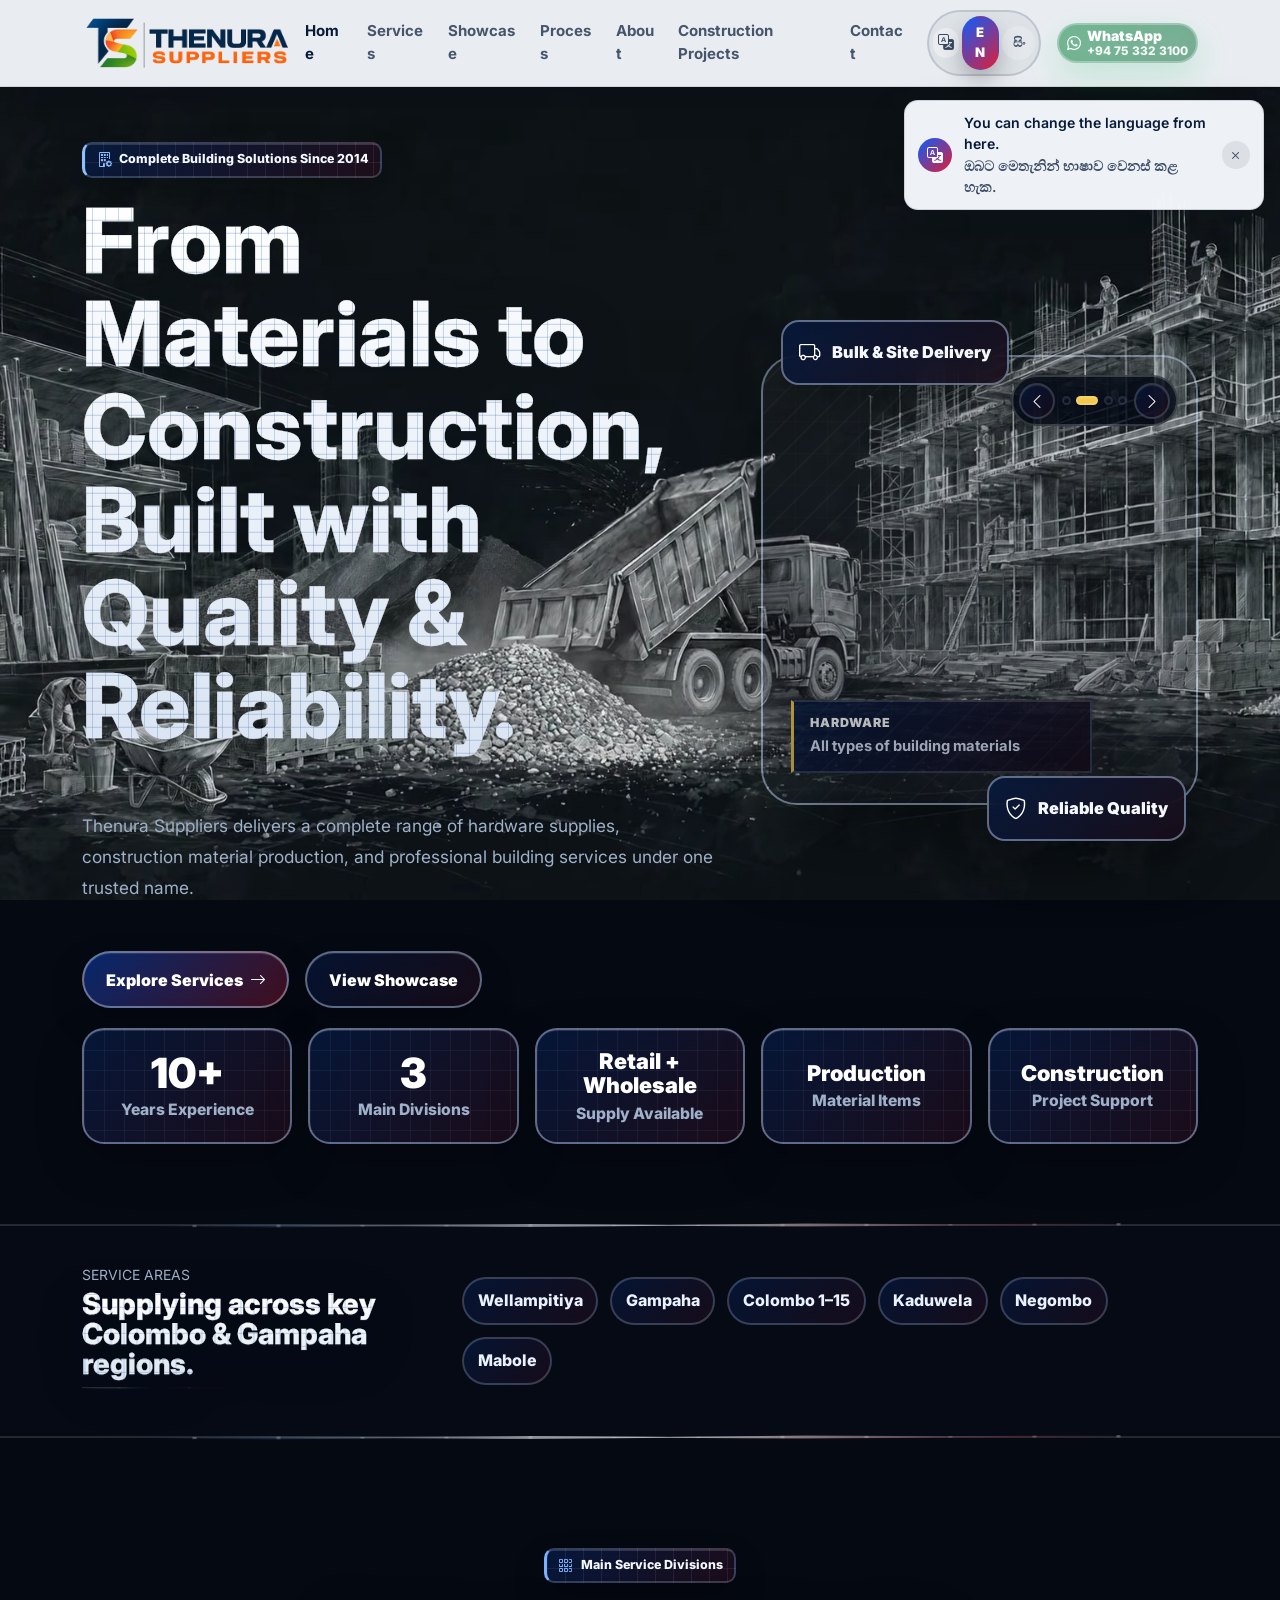
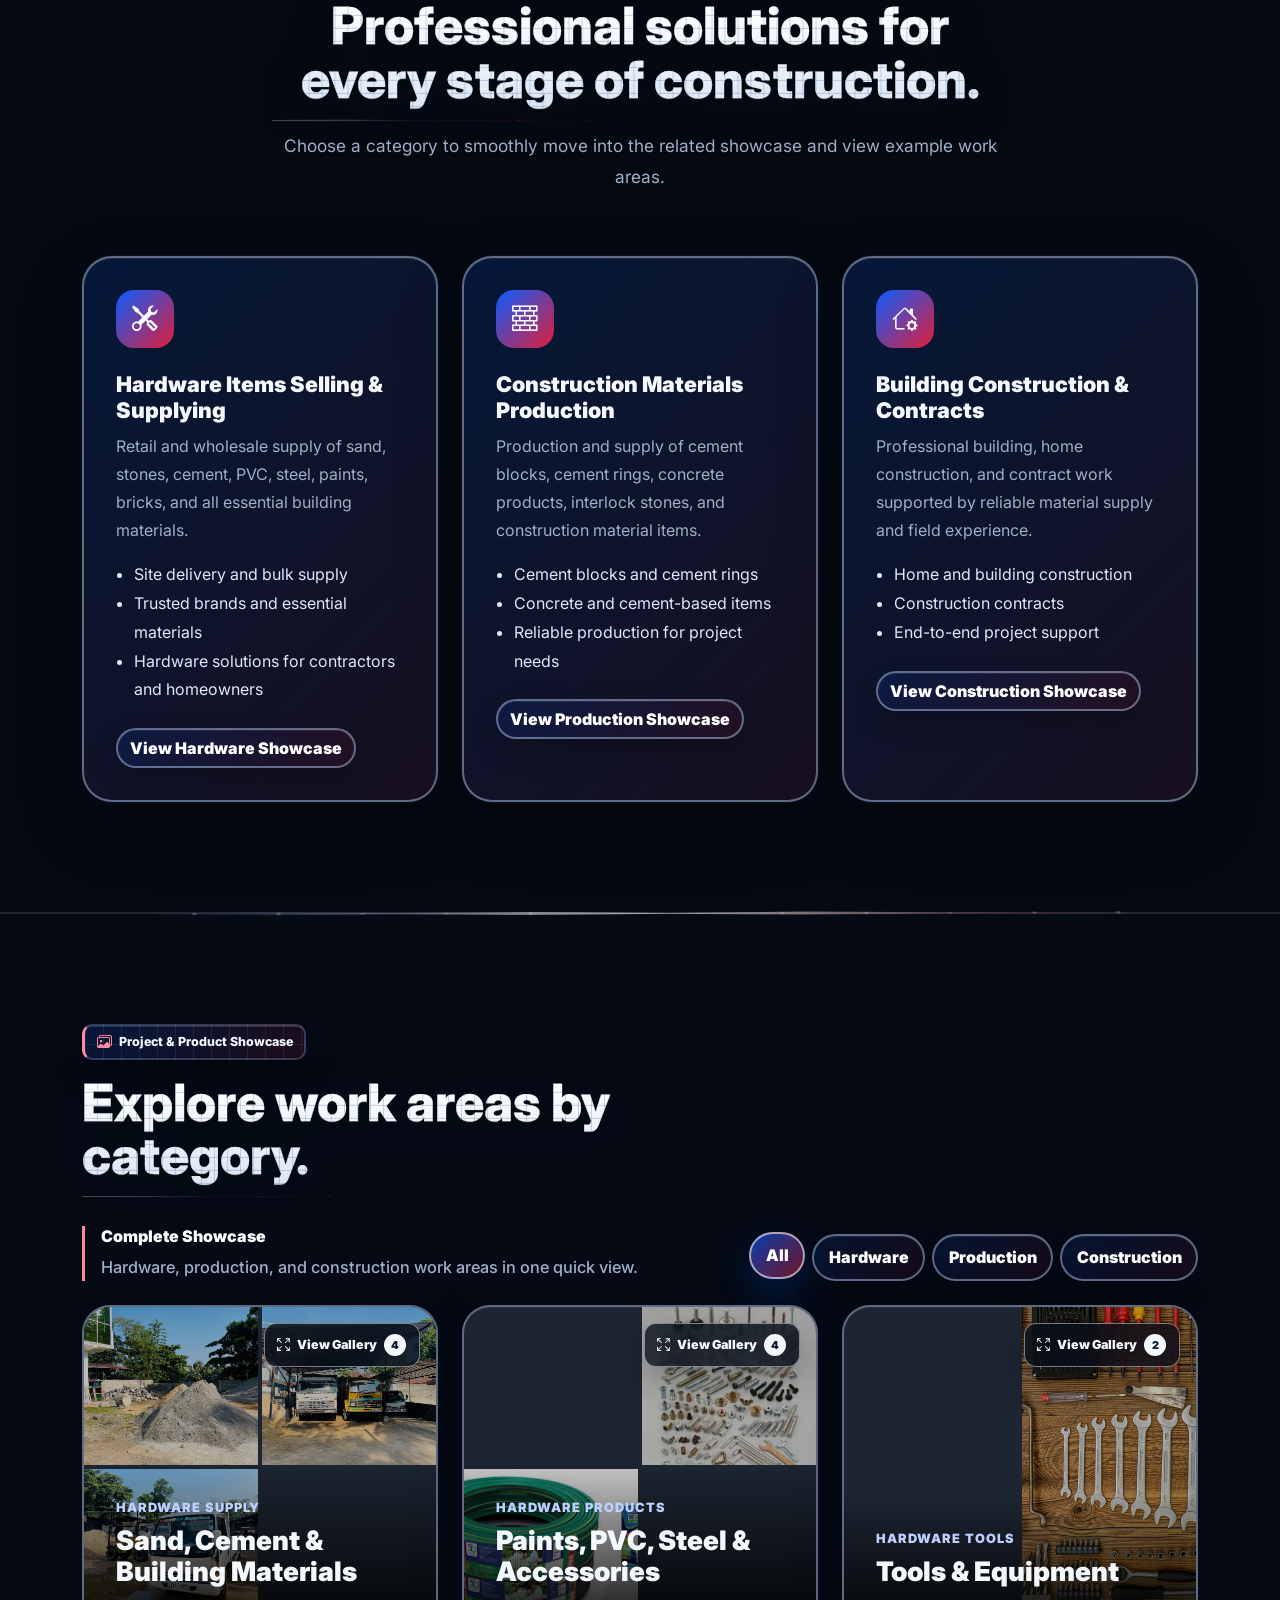
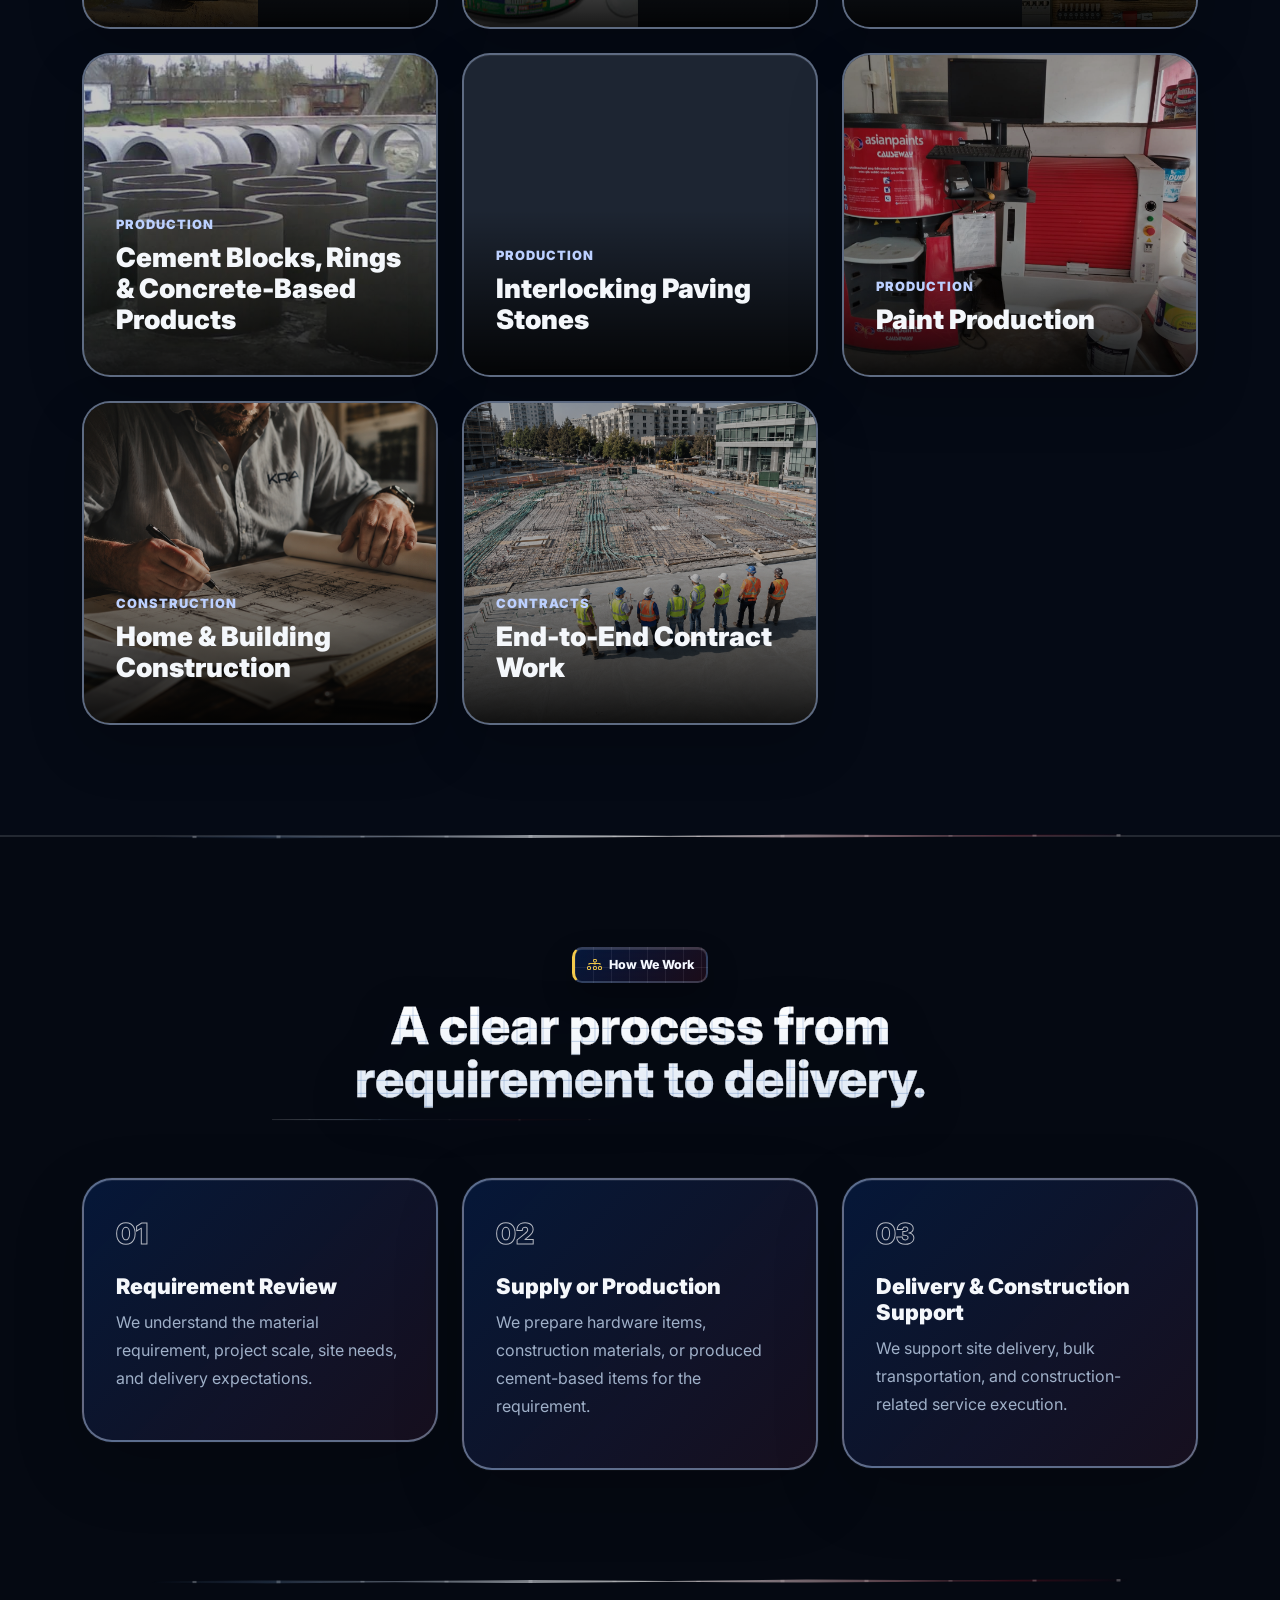
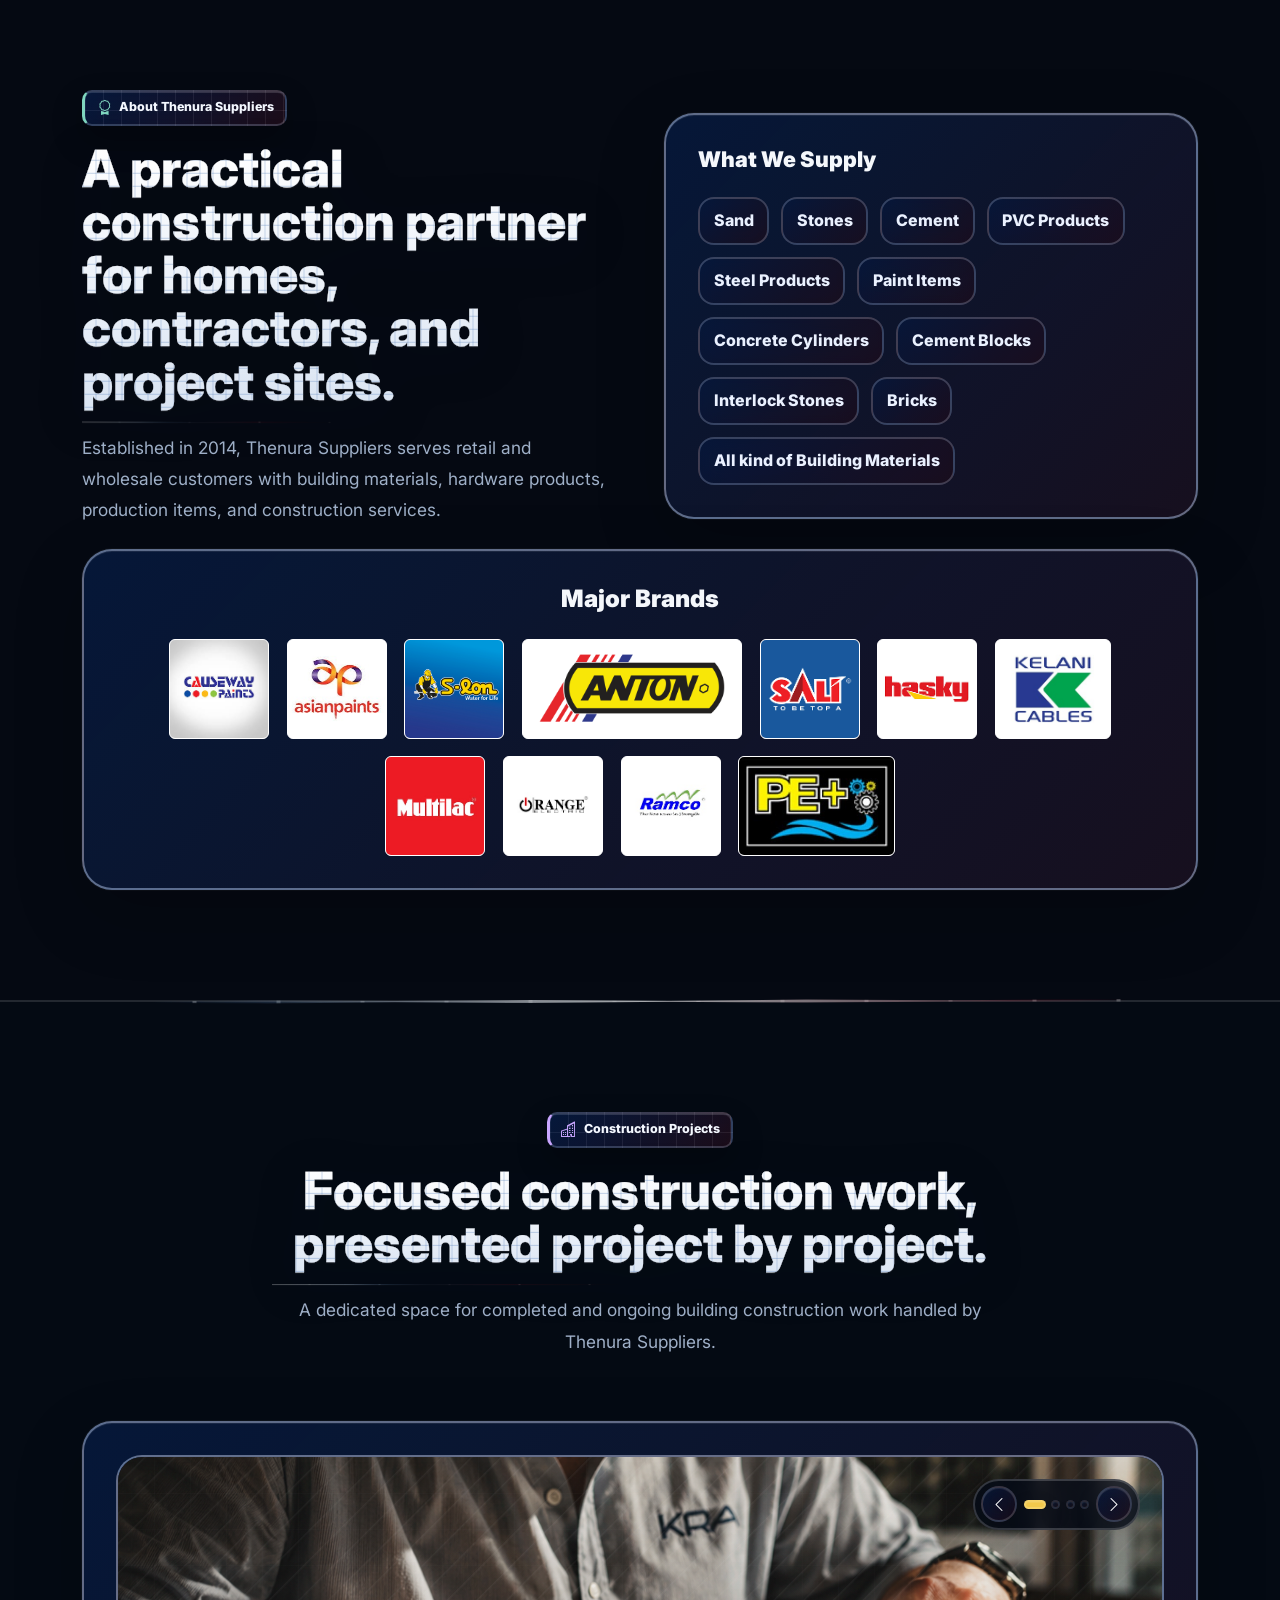
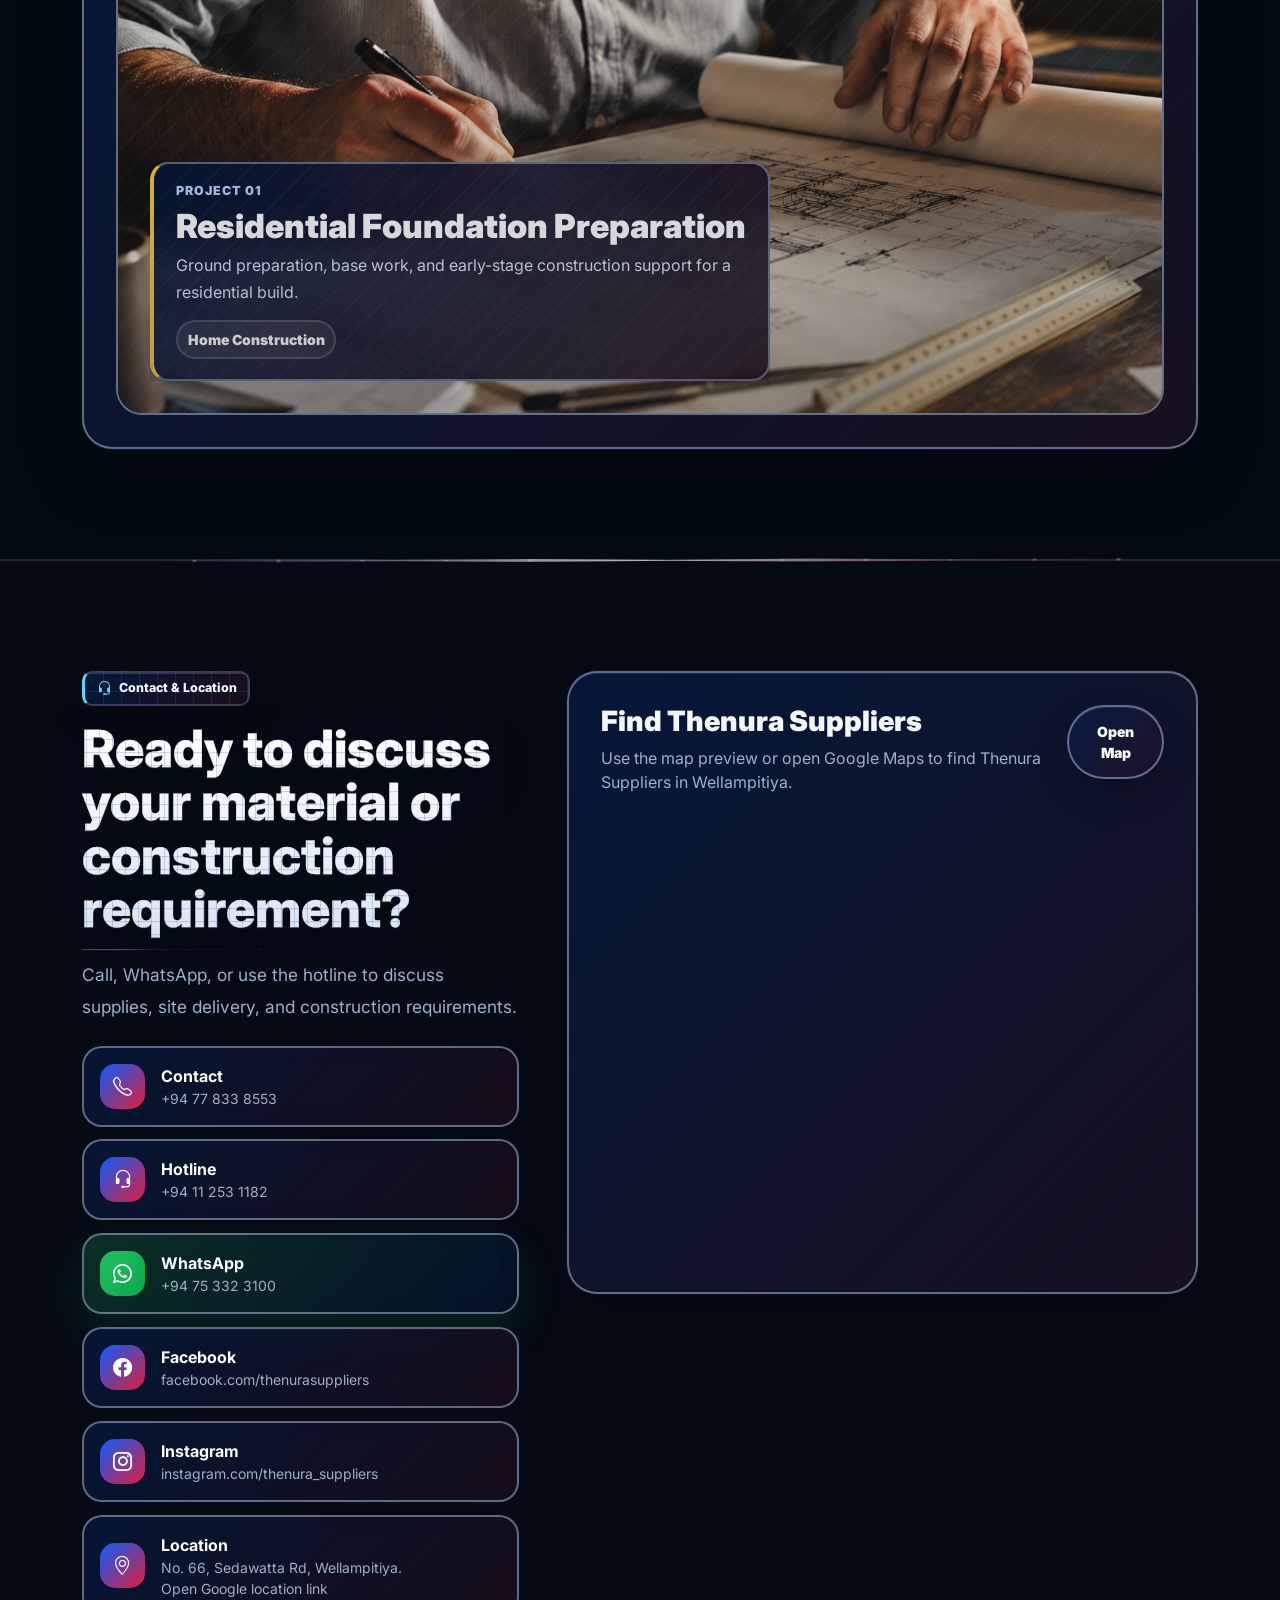
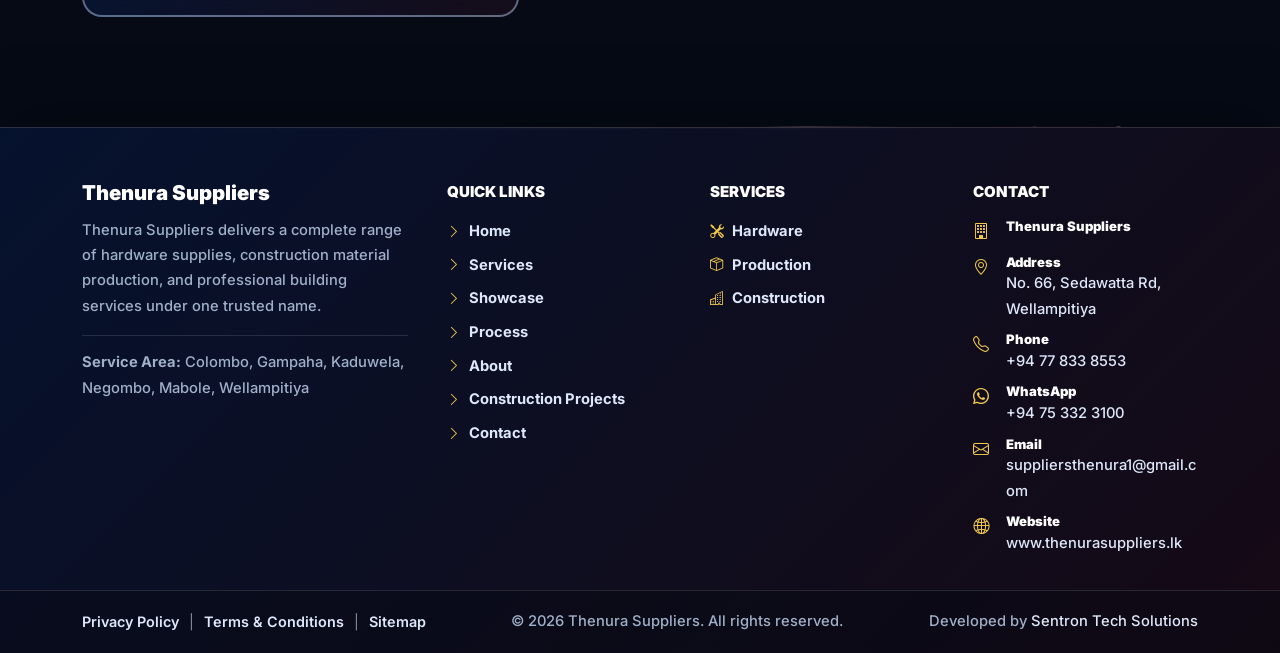
==== index.html @ 71df9d73 "v2 update" ====
<!DOCTYPE html>
<html lang="en" data-bs-theme="dark">

<head>
  <meta charset="UTF-8" />
  <meta name="viewport" content="width=device-width, initial-scale=1.0" />
  <meta name="description" id="meta-description" data-i18n="meta.description"
    content="Thenura Suppliers provides hardware supplies, cement blocks, construction materials, and building contract services across Colombo, Gampaha, and nearby Sri Lankan regions." />
  <meta name="robots" content="index, follow, max-image-preview:large, max-snippet:-1, max-video-preview:-1" />
  <meta name="author" content="Thenura Suppliers" />
  <meta name="keywords"
    content="Thenura Suppliers, hardware supplies Sri Lanka, building materials Colombo, cement blocks Gampaha, sand cement stone supplier, construction services Sri Lanka" />
  <meta name="geo.region" content="LK" />
  <meta name="geo.placename" content="Sri Lanka" />
  <meta name="format-detection" content="telephone=yes" />
  <meta name="theme-color" content="#071a38" />
  <title data-i18n="meta.title">Thenura Suppliers | Complete Building Solutions</title>

  <link rel="canonical" href="https://www.thenurasuppliers.lk/" />
  <link rel="alternate" hreflang="en-LK" href="https://www.thenurasuppliers.lk/" />
  <link rel="alternate" hreflang="si-LK" href="https://www.thenurasuppliers.lk/" />
  <link rel="alternate" hreflang="x-default" href="https://www.thenurasuppliers.lk/" />

  <meta property="og:type" content="website" />
  <meta property="og:locale" content="en_LK" />
  <meta property="og:locale:alternate" content="si_LK" />
  <meta property="og:site_name" content="Thenura Suppliers" />
  <meta property="og:title" content="Thenura Suppliers | Complete Building Solutions" />
  <meta property="og:description"
    content="Hardware supplies, cement-based production, site delivery, and construction services for homes, contractors, and project sites in Sri Lanka." />
  <meta property="og:url" content="https://www.thenurasuppliers.lk/" />
  <meta property="og:image" content="https://www.thenurasuppliers.lk/resources/images/internal/logo.png" />
  <meta property="og:image:alt" content="Thenura Suppliers logo" />
  <meta name="twitter:card" content="summary_large_image" />
  <meta name="twitter:title" content="Thenura Suppliers | Complete Building Solutions" />
  <meta name="twitter:description"
    content="Hardware supplies, cement-based production, site delivery, and construction services in Sri Lanka." />
  <meta name="twitter:image" content="https://www.thenurasuppliers.lk/resources/images/internal/logo.png" />
  <meta name="twitter:image:alt" content="Thenura Suppliers logo" />

  <link rel="icon" type="image/png" sizes="295x295" href="resources/images/internal/favicon.png" />
  <link rel="shortcut icon" type="image/png" href="resources/images/internal/favicon.png" />
  <link rel="apple-touch-icon" href="resources/images/internal/favicon.png" />

  <!-- Bootstrap CSS CDN -->
  <link href="https://cdn.jsdelivr.net/npm/bootstrap@5.3.3/dist/css/bootstrap.min.css" rel="stylesheet" />

  <!-- Bootstrap Icons CDN -->
  <link href="https://cdn.jsdelivr.net/npm/bootstrap-icons@1.11.3/font/bootstrap-icons.min.css" rel="stylesheet" />


  <!-- Google Fonts: Inter for English, Noto Sans Sinhala for Sinhala -->
  <link rel="preconnect" href="https://fonts.googleapis.com">
  <link rel="preconnect" href="https://fonts.gstatic.com" crossorigin>
  <link
    href="https://fonts.googleapis.com/css2?family=Inter:wght@400;500;600;700;800;900&family=Noto+Sans+Sinhala:wght@400;500;600;700;800;900&display=swap"
    rel="stylesheet">

  <!-- Custom CSS -->
  <link rel="stylesheet" href="assets/css/style.css" />
  <link rel="stylesheet" href="assets/css/background.css" />
  <noscript>
    <style>
      .site-loader {
        display: none !important;
      }

      body.is-loading {
        overflow: auto !important;
      }
    </style>
  </noscript>


  <script type="application/ld+json">
  {
    "@context": "https://schema.org",
    "@type": ["LocalBusiness", "HardwareStore", "ConstructionBusiness"],
    "@id": "https://www.thenurasuppliers.lk/#business",
    "name": "Thenura Suppliers",
    "url": "https://www.thenurasuppliers.lk/",
    "logo": "https://www.thenurasuppliers.lk/resources/images/internal/logo.png",
    "image": "https://www.thenurasuppliers.lk/resources/images/internal/logo.png",
    "description": "Thenura Suppliers provides hardware supplies, construction material production, site delivery, and building construction services in Sri Lanka.",
    "telephone": "+94778338553",
    "contactPoint": [
      { "@type": "ContactPoint", "telephone": "+94778338553", "contactType": "customer service" },
      { "@type": "ContactPoint", "telephone": "+94112531182", "contactType": "hotline" },
      { "@type": "ContactPoint", "telephone": "+94753323100", "contactType": "WhatsApp" }
    ],
    "foundingDate": "2014",
    "areaServed": [
      { "@type": "Place", "name": "Colombo" },
      { "@type": "Place", "name": "Gampaha" },
      { "@type": "Place", "name": "Kaduwela" },
      { "@type": "Place", "name": "Negombo" },
      { "@type": "Place", "name": "Mabole" },
      { "@type": "Place", "name": "Wellampitiya" }
    ],
    "makesOffer": [
      { "@type": "Offer", "itemOffered": { "@type": "Service", "name": "Hardware items selling and supplying" } },
      { "@type": "Offer", "itemOffered": { "@type": "Service", "name": "Construction materials production" } },
      { "@type": "Offer", "itemOffered": { "@type": "Service", "name": "Building construction and contracts" } }
    ],
    "sameAs": [
      "https://www.facebook.com/thenurasuppliers"
    ]
  }
  </script>
  <!-- Instagram profile link disabled until the official Instagram page is hosted:
  https://www.instagram.com/thenurasuppliers -->

</head>

<body class="is-loading">
  <div class="site-loader" role="status" aria-live="polite" aria-label="Loading Thenura Suppliers" data-site-loader>
    <div class="site-loader__panel">
      <img class="site-loader__logo" src="resources/images/internal/logo.png" alt="Thenura Suppliers Logo" width="218"
        height="146" />
      <div class="site-loader__bar" aria-hidden="true">
        <span></span>
      </div>
    </div>
  </div>

  <!-- Header / Navbar -->
  <header class="site-header fixed-top">
    <nav class="navbar navbar-expand-lg navbar-light">
      <div class="container">
        <a class="navbar-brand d-flex align-items-center gap-2" href="#home" aria-label="Thenura Suppliers Home">
          <!-- <span class="brand-mark">TS</span>
          <span class="brand-text">Thenura <strong>Suppliers</strong></span> -->
          <img class="brand-logo" src="resources/images/internal/logo.png" alt="Thenura Suppliers Logo" width="108"
            height="72" />
        </a>

        <button class="navbar-toggler" type="button" data-bs-toggle="collapse" data-bs-target="#mainNavbar"
          aria-controls="mainNavbar" aria-expanded="false" aria-label="Toggle navigation">
          <span class="navbar-toggler-icon"></span>
        </button>

        <div class="collapse navbar-collapse" id="mainNavbar">
          <ul class="navbar-nav ms-auto align-items-lg-center gap-lg-2">
            <li class="nav-item"><a class="nav-link" href="#home" data-i18n="nav.home">Home</a></li>
            <li class="nav-item"><a class="nav-link" href="#services" data-i18n="nav.services">Services</a></li>
            <li class="nav-item"><a class="nav-link" href="#projects" data-i18n="nav.projects">Showcase</a></li>
            <li class="nav-item"><a class="nav-link" href="#process" data-i18n="nav.process">Process</a></li>
            <li class="nav-item"><a class="nav-link" href="#about" data-i18n="nav.about">About</a></li>
            <li class="nav-item"><a class="nav-link" href="#construction-projects"
                data-i18n="nav.constructionProjects">Construction Projects</a></li>
            <li class="nav-item"><a class="nav-link" href="#contact" data-i18n="nav.contact">Contact</a></li>
            <li class="nav-item ms-lg-2">
              <!-- Language switcher: dynamically changes website content without page reload -->
              <div class="language-switcher" aria-label="Language selector">
                <span class="language-switcher-icon" aria-hidden="true"><i class="bi bi-translate"></i></span>
                <button class="lang-btn active" type="button" data-lang="en">EN</button>
                <button class="lang-btn" type="button" data-lang="si">&#3523;&#3538;&#3458;</button>
              </div>
            </li>
            <li class="nav-item ms-lg-2">
              <a class="btn btn-whatsapp btn-sm magnetic-btn" href="https://wa.me/94753323100" target="_blank"
                rel="noopener" aria-label="Contact Thenura Suppliers on WhatsApp at +94 75 332 3100">
                <i class="bi bi-whatsapp"></i>
                <span class="nav-whatsapp-copy">
                  <span data-i18n="nav.whatsapp">WhatsApp</span>
                  <span class="nav-contact-number">+94 75 332 3100</span>
                </span>
              </a>
            </li>
          </ul>
        </div>
      </div>
    </nav>
  </header>

  <!-- Language Change Notification -->
  <div class="language-hint" role="status" aria-live="polite" data-language-hint>
    <span class="language-hint__icon" aria-hidden="true"><i class="bi bi-translate"></i></span>
    <p class="mb-0">
      <span>You can change the language from here.</span>
      <span lang="si">ඔබට මෙතැනින් භාෂාව වෙනස් කළ හැක.</span>
    </p>
    <button class="language-hint__close" type="button" aria-label="Close language message" data-language-hint-close>
      <i class="bi bi-x"></i>
    </button>
  </div>

  <main>

    <!-- Background Video -->
    <section aria-hidden="true">
      <div class="bg-stack">
        <video class="bg-stack__video" autoplay muted loop playsinline preload="metadata">
          <source src="resources/videos/background-videos/bg-video-webm.webm" type="video/webm" />
          <source src="resources/videos/background-videos/bg-video-mp4.mp4" type="video/mp4" />
        </video>
      </div>
    </section>

    <!-- Hero Section -->
    <section id="home" class="hero-section min-vh-100 d-flex align-items-center">
      <div class="container">
        <div class="row align-items-center g-5">
          <div class="col-lg-7" data-reveal>
            <span class="section-kicker"><i class="bi bi-building-gear"></i> <span data-i18n="hero.kicker">Complete
                Building Solutions Since 2014</span></span>
            <h1 class="hero-title mt-3" data-i18n="hero.title">From Building Materials to Construction, Built with
              Quality &
              Reliability.</h1>
            <p class="hero-text mt-4" data-i18n="hero.text">Thenura Suppliers delivers a complete range of hardware
              supplies, construction material production, and professional building services under one trusted name.</p>

            <div class="hero-actions d-flex flex-wrap gap-3 mt-5">
              <a href="#services" class="btn btn-primary-custom magnetic-btn"><span data-i18n="hero.primaryBtn">Explore
                  Services</span> <i class="bi bi-arrow-right"></i></a>
              <a href="#projects" class="btn btn-outline-custom" data-i18n="hero.secondaryBtn">View Showcase</a>
            </div>
          </div>

          <div class="col-lg-5" data-reveal>
            <div class="hero-visual">

              <div class="floating-card card-1">
                <i class="bi bi-truck"></i>
                <span data-i18n="hero.float1">Bulk & Site Delivery</span>
              </div>

              <!-- Home Main Image Panel -->
              <div class="construction-panel">
                <div class="panel-grid" aria-hidden="true"></div>
                <!-- Hero category carousel: auto-advances every 3 seconds and still supports manual controls. -->
                <div class="category-carousel" data-category-carousel aria-live="polite">

                  <!-- Category photos used in the hero carousel. -->

                  <!-- MAIN -->
                  <article class="category-slide is-active" data-carousel-slide>
                    <img src="resources/images/home-main-panel/home-main.png"
                      alt="Thenura Suppliers hardware, production, and construction overview" loading="lazy"
                      decoding="async" width="900" height="700" />
                    <div class="category-slide-caption">
                      <span data-i18n="hero.categoryMainTitle">Hardware | Production | Construction</span>
                      <p data-i18n="hero.categoryMainText">All under one trusted name</p>
                    </div>
                  </article>

                   <!-- HARDWARE -->
                  <article class="category-slide" data-carousel-slide>
                    <img
                      src="resources/images/home-main-panel/home-hardware.png"
                      alt="Hardware supplies category preview" loading="lazy" decoding="async" width="900"
                      height="700" />
                    <div class="category-slide-caption">
                      <span data-i18n="hero.categoryHardwareTitle">Hardware</span>
                      <p data-i18n="hero.categoryHardwareText">All types of building materials</p>
                    </div>
                  </article>

                  <!-- PRODUCTION -->
                  <article class="category-slide" data-carousel-slide>
                    <img
                      src="resources/images/home-main-panel/home-production.png"
                      alt="Construction material production category preview" loading="lazy" decoding="async"
                      width="900" height="700" />
                    <div class="category-slide-caption">
                      <span data-i18n="hero.categoryProductionTitle">Production</span>
                      <p data-i18n="hero.categoryProductionText">Construction materials production</p>
                    </div>
                  </article>

                  <!-- CONSTRUCTION -->
                  <article class="category-slide" data-carousel-slide>
                    <img src="resources/images/home-main-panel/home-construction.png"
                      alt="Building construction category preview" loading="lazy" decoding="async" width="900"
                      height="700" />
                    <div class="category-slide-caption">
                      <span data-i18n="hero.categoryConstructionTitle">Construction</span>
                      <p data-i18n="hero.categoryConstructionText">Building construction and contracts</p>
                    </div>
                  </article>
                </div>

                <!-- Category carousel controls: buttons switch one card at a time with a sketch-style transition. -->
                <div class="category-carousel-controls" aria-label="Business category carousel controls">
                  <button class="carousel-control-btn" type="button" data-carousel-prev
                    aria-label="Show previous category">
                    <i class="bi bi-chevron-left"></i>
                  </button>
                  <div class="carousel-dots" role="tablist" aria-label="Business categories">
                    <button class="carousel-dot is-active" type="button" data-carousel-dot data-slide-index="0"
                      aria-label="Show main overview" aria-current="true"></button>
                    <button class="carousel-dot" type="button" data-carousel-dot data-slide-index="1"
                      aria-label="Show Hardware category"></button>
                    <button class="carousel-dot" type="button" data-carousel-dot data-slide-index="2"
                      aria-label="Show Production category"></button>
                    <button class="carousel-dot" type="button" data-carousel-dot data-slide-index="3"
                      aria-label="Show Construction category"></button>
                  </div>
                  <button class="carousel-control-btn" type="button" data-carousel-next aria-label="Show next category">
                    <i class="bi bi-chevron-right"></i>
                  </button>
                </div>
              </div>

              <div class="floating-card card-2">
                <i class="bi bi-shield-check"></i>
                <span data-i18n="hero.float2">Reliable Quality</span>
              </div>

            </div>
          </div>

          <div class="col-12 hero-stats-wrap" data-reveal>
            <div class="hero-stats row row-cols-1 row-cols-sm-2 row-cols-lg-5 g-3 justify-content-center">
              <div class="col">
                <div class="stat-card">
                  <strong data-i18n="hero.stat1Value" data-count-target="10" data-count-suffix="+">10+</strong>
                  <span data-i18n="hero.stat1Label">Years Experience</span>
                </div>
              </div>
              <div class="col">
                <div class="stat-card">
                  <strong data-i18n="hero.stat2Value" data-count-target="3">3</strong>
                  <span data-i18n="hero.stat2Label">Main Divisions</span>
                </div>
              </div>
              <div class="col">
                <div class="stat-card">
                  <strong data-i18n="hero.stat3Value">Retail + Wholesale</strong>
                  <span data-i18n="hero.stat3Label">Supply Available</span>
                </div>
              </div>
              <div class="col">
                <div class="stat-card">
                  <strong data-i18n="hero.stat4Value">Production</strong>
                  <span data-i18n="hero.stat4Label">Material Items</span>
                </div>
              </div>
              <div class="col">
                <div class="stat-card">
                  <strong data-i18n="hero.stat5Value">Construction</strong>
                  <span data-i18n="hero.stat5Label">Project Support</span>
                </div>
              </div>
            </div>
          </div>
        </div>
      </div>
    </section>

    <!-- Service Area / Brands -->
    <section class="compact-section border-section">
      <div class="container">
        <div class="row g-4 align-items-center">
          <div class="col-lg-4" data-reveal>
            <p class="mb-1 text-uppercase small text-muted-custom" data-i18n="areas.label">Service Areas</p>
            <h2 class="section-mini-title" data-i18n="areas.title">Supplying across key Colombo & Gampaha regions.</h2>
          </div>
          <div class="col-lg-8" data-reveal>
            <div class="area-list">
              <span>Wellampitiya</span>
              <span>Gampaha</span>
              <span>Colombo 1&ndash;15</span>
              <span>Kaduwela</span>
              <span>Negombo</span>
              <span>Mabole</span>
            </div>
          </div>
        </div>
      </div>
    </section>

    <!-- Services Section -->
    <section id="services" class="section-padding">
      <div class="container">
        <div class="row justify-content-center text-center mb-5" data-reveal>
          <div class="col-lg-8">
            <span class="section-kicker"><i class="bi bi-grid-3x3-gap"></i> <span data-i18n="services.kicker">Main
                Service Divisions</span></span>
            <h2 class="section-title mt-3" data-i18n="services.title">Professional solutions for every stage of
              construction.</h2>
            <p class="section-subtitle" data-i18n="services.subtitle">Choose a category to smoothly move into the
              related showcase and view example work areas.</p>
          </div>
        </div>

        <div class="row g-4">
          <div class="col-md-6 col-lg-4" data-reveal>
            <article class="service-card h-100" data-category-target="hardware">
              <div class="service-icon"><i class="bi bi-tools"></i></div>
              <h3 data-i18n="services.hardware.title">Hardware Items Selling & Supplying</h3>
              <p data-i18n="services.hardware.text">Retail and wholesale supply of sand, stones, cement, PVC, steel,
                paints, bricks, and all essential building materials.</p>
              <ul>
                <li data-i18n="services.hardware.li1">Site delivery and bulk supply</li>
                <li data-i18n="services.hardware.li2">Trusted brands and essential materials</li>
                <li data-i18n="services.hardware.li3">Hardware solutions for contractors and homeowners</li>
              </ul>
              <button class="btn btn-card-action" data-i18n="services.hardware.btn">View Hardware Showcase</button>
            </article>
          </div>

          <div class="col-md-6 col-lg-4" data-reveal>
            <article class="service-card h-100" data-category-target="production">
              <div class="service-icon"><i class="bi bi-bricks"></i></div>
              <h3 data-i18n="services.production.title">Construction Materials Production</h3>
              <p data-i18n="services.production.text">Production and supply of cement blocks, cement rings, concrete
                products, interlock stones, and construction material items.</p>
              <ul>
                <li data-i18n="services.production.li1">Cement blocks and cement rings</li>
                <li data-i18n="services.production.li2">Concrete and cement-based items</li>
                <li data-i18n="services.production.li3">Reliable production for project needs</li>
              </ul>
              <button class="btn btn-card-action" data-i18n="services.production.btn">View Production Showcase</button>
            </article>
          </div>

          <div class="col-md-12 col-lg-4" data-reveal>
            <article class="service-card h-100" data-category-target="construction">
              <div class="service-icon"><i class="bi bi-house-gear"></i></div>
              <h3 data-i18n="services.construction.title">Building Construction & Contracts</h3>
              <p data-i18n="services.construction.text">Professional building, home construction, and contract work
                supported by reliable material supply and field experience.</p>
              <ul>
                <li data-i18n="services.construction.li1">Home and building construction</li>
                <li data-i18n="services.construction.li2">Construction contracts</li>
                <li data-i18n="services.construction.li3">End-to-end project support</li>
              </ul>
              <button class="btn btn-card-action" data-i18n="services.construction.btn">View Construction
                Showcase</button>
            </article>
          </div>
        </div>
      </div>
    </section>

    <!-- Projects / Showcase Section -->
    <section id="projects" class="section-padding project-section">

      <div class="container">

        <div class="row align-items-end mb-4" data-reveal>
          <div class="col-lg-7">
            <span class="section-kicker"><i class="bi bi-images"></i> <span data-i18n="projects.kicker">Project &
                Product Showcase</span></span>
            <h2 class="section-title mt-3" data-i18n="projects.title">Explore work areas by category.</h2>
            <div class="project-filter-summary" aria-live="polite">
              <h3 data-project-summary-title>Complete Showcase</h3>
              <p class="mb-0" data-project-summary-text>Hardware, production, and construction work areas in one quick
                view.</p>
            </div>
          </div>
          <div class="col-lg-5 text-lg-end mt-4 mt-lg-0">
            <div class="filter-buttons" role="group" aria-label="Project filters">
              <button class="filter-btn active" data-filter="all" data-i18n="projects.filterAll">All</button>
              <button class="filter-btn" data-filter="hardware" data-i18n="projects.filterHardware">Hardware</button>
              <button class="filter-btn" data-filter="production"
                data-i18n="projects.filterProduction">Production</button>
              <button class="filter-btn" data-filter="construction"
                data-i18n="projects.filterConstruction">Construction</button>
            </div>
          </div>
        </div>

        <div class="row g-4 project-grid">

          <!-- Product and project showcase cards. -->

          <!-- Hardware Supply -->
          <div class="col-md-6 col-lg-4 project-item" data-category="hardware" data-reveal>
            <div class="project-card">

              <div class="project-gallery project-gallery--quad">
                <img src="resources/images/hardware/h-img1.png"
                  alt="Hardware materials and construction supplies" loading="lazy" decoding="async" width="900"
                  height="600" />
                <img src="resources/images/hardware/h-img2.png"
                  alt="Hardware items arranged for building material supply" loading="lazy" decoding="async"
                  width="900" height="600" />
                <img src="resources/images/hardware/h-img3.png"
                  alt="Construction materials and hardware products" loading="lazy" decoding="async" width="900"
                  height="600" />
                <img src="resources/images/hardware/h-img4.png"
                  alt="Bulk hardware and building materials for site requirements" loading="lazy" decoding="async"
                  width="900" height="600" />

              </div>

              <div class="project-overlay">

                <span data-i18n="projects.card1Tag">Hardware Supply</span>
                <h3 data-i18n="projects.card1Title">Sand, Cement & Building Materials</h3>
              </div>

            </div>

          </div>

          <!-- Paints, PVC, Steel & Accessories -->
          <div class="col-md-6 col-lg-4 project-item" data-category="hardware" data-reveal>

            <div class="project-card">
              <div class="project-gallery">
                <img
                  src="resources/images/hardware/h-img7.png"
                  alt="Paint, PVC, steel, and hardware products for building projects" loading="lazy" decoding="async"
                  width="900" height="600" />
                
                  <img
                  src="resources/images/hardware/h-img8.jpg"
                  alt="Paint, PVC, steel, and hardware products for building projects" loading="lazy" decoding="async"
                  width="900" height="600" />

                  <img
                  src="resources/images/hardware/h-img9.jpg"
                  alt="Paint, PVC, steel, and hardware products for building projects" loading="lazy" decoding="async"
                  width="900" height="600" />

                  <img
                  src="resources/images/hardware/h-img10.png"
                  alt="Paint, PVC, steel, and hardware products for building projects" loading="lazy" decoding="async"
                  width="900" height="600" />

              </div>
              <div class="project-overlay">
                <span data-i18n="projects.card2Tag">Hardware Products</span>
                <h3 data-i18n="projects.card2Title">Paints, PVC, Steel & Accessories</h3>
              </div>
            </div>

          </div>

          <!-- Tools & Equipments -->
          <div class="col-md-6 col-lg-4 project-item" data-category="hardware" data-reveal>
            <div class="project-card">

              <div class="project-gallery">
                <img src="resources/images/hardware/h-img5.jpeg" alt="Hardware tools and equipment for building projects"
                  loading="lazy" decoding="async" width="900" height="600" />

                 <img src="resources/images/hardware/h-img6.jpg" alt="Hardware tools and equipment for building projects"
                  loading="lazy" decoding="async" width="900" height="600" />

              </div>

              <div class="project-overlay">
                <span data-i18n="projects.card7Tag">Hardware Tools</span>
                <h3 data-i18n="projects.card7Title">Tools & Equipment</h3>
              </div>
            </div>
          </div>


          <!-- Cement Based Production -->
          <div class="col-md-6 col-lg-4 project-item" data-category="production" data-reveal>
            <div class="project-card">
              <div class="project-gallery">
                <img
                  src="resources/images/production/p-img1.jpeg"
                  alt="Cement block and concrete item production" loading="lazy" decoding="async" width="900"
                  height="600" />
              </div>
              <div class="project-overlay">
                <span data-i18n="projects.card3Tag">Production</span>
                <h3 data-i18n="projects.card3Title">Cement Blocks, Rings & Concrete-Based Products</h3>
              </div>
            </div>
          </div>

          <!-- Interlocking Paving Stones Production -->
          <div class="col-md-6 col-lg-4 project-item" data-category="production" data-reveal>
            <div class="project-card">
              <div class="project-gallery">
                <img
                  src="resources/images/production/p-img3.png"
                  alt="Concrete production materials and cement rings for site work" loading="lazy" decoding="async"
                  width="900" height="600" />
              </div>
              <div class="project-overlay">
                <span data-i18n="projects.card4Tag">Production</span>
                <h3 data-i18n="projects.card4Title">Interlocking Paving Stones</h3>
              </div>
            </div>
          </div>

          <!-- Paint Production -->
          <div class="col-md-6 col-lg-4 project-item" data-category="production" data-reveal>
            <div class="project-card">
              <div class="project-gallery">
                <img
                  src="resources/images/production/p-img2.jpeg"
                  alt="Concrete production materials and cement rings for site work" loading="lazy" decoding="async"
                  width="900" height="600" />
              </div>
              <div class="project-overlay">
                <span data-i18n="projects.card8Tag">Production</span>
                <h3 data-i18n="projects.card8Title">Paint Production</h3>
              </div>
            </div>
          </div>

          <!-- Home & Building Construction -->
          <div class="col-md-6 col-lg-4 project-item" data-category="construction" data-reveal>
            <div class="project-card">
              <div class="project-gallery">
                <img src="resources/images/construction/plan.png"
                  alt="Residential and commercial building construction project" loading="lazy" decoding="async"
                  width="900" height="600" />
              </div>
              <div class="project-overlay">
                <span data-i18n="projects.card5Tag">Construction</span>
                <h3 data-i18n="projects.card5Title">Home & Building Construction</h3>
              </div>
            </div>
          </div>

          <!-- Contract Work -->
          <div class="col-md-6 col-lg-4 project-item" data-category="construction" data-reveal>
            <div class="project-card">
              <div class="project-gallery">
                <img src="resources/images/construction/2_story_building.png"
                  alt="End-to-end construction contract work and site management" loading="lazy" decoding="async"
                  width="900" height="600" />
              </div>
              <div class="project-overlay">
                <span data-i18n="projects.card6Tag">Contracts</span>
                <h3 data-i18n="projects.card6Title">End-to-End Contract Work</h3>
              </div>
            </div>
          </div>
        </div>

      </div>
    </section>

    <!-- Process Section -->
    <section id="process" class="section-padding">
      <div class="container">
        <div class="row justify-content-center text-center mb-5" data-reveal>
          <div class="col-lg-8">
            <span class="section-kicker"><i class="bi bi-diagram-3"></i> <span data-i18n="process.kicker">How We
                Work</span></span>
            <h2 class="section-title mt-3" data-i18n="process.title">A clear process from requirement to delivery.</h2>
          </div>
        </div>

        <div class="row g-4 process-timeline">
          <div class="col-md-4" data-reveal>
            <div class="process-card">
              <span class="process-number">01</span>
              <h3 data-i18n="process.step1Title">Requirement Review</h3>
              <p data-i18n="process.step1Text">We understand the material requirement, project scale, site needs, and
                delivery expectations.</p>
            </div>
          </div>
          <div class="col-md-4" data-reveal>
            <div class="process-card">
              <span class="process-number">02</span>
              <h3 data-i18n="process.step2Title">Supply or Production</h3>
              <p data-i18n="process.step2Text">We prepare hardware items, construction materials, or produced
                cement-based items for the requirement.</p>
            </div>
          </div>
          <div class="col-md-4" data-reveal>
            <div class="process-card">
              <span class="process-number">03</span>
              <h3 data-i18n="process.step3Title">Delivery & Construction Support</h3>
              <p data-i18n="process.step3Text">We support site delivery, bulk transportation, and construction-related
                service execution.</p>
            </div>
          </div>
        </div>
      </div>
    </section>

    <!-- About Section -->
    <section id="about" class="section-padding about-section">
      <div class="container">
        <div class="row g-5 align-items-center">

          <div class="col-lg-6" data-reveal>
            <span class="section-kicker"><i class="bi bi-award"></i> <span data-i18n="about.kicker">About Thenura
                Suppliers</span></span>
            <h2 class="section-title mt-3" data-i18n="about.title">A practical construction partner for homes,
              contractors, and project sites.</h2>
            <p class="section-subtitle" data-i18n="about.text">Established in 2014, Thenura Suppliers serves retail and
              wholesale customers with building materials, hardware products, production items, and construction
              services.</p>

          </div>

          <div class="col-lg-6" data-reveal>
            <div class="about-card">
              <h3 data-i18n="about.cardTitle">What We Supply</h3>
              <div class="supply-grid">
                <span data-i18n="about.item1">Sand</span>
                <span data-i18n="about.item2">Stones</span>
                <span data-i18n="about.item3">Cement</span>
                <span data-i18n="about.item4">PVC Products</span>
                <span data-i18n="about.item5">Steel Products</span>
                <span data-i18n="about.item6">Paint Items</span>
                <span data-i18n="about.item7">Concrete Cylinders</span>
                <span data-i18n="about.item8">Cement Blocks</span>
                <span data-i18n="about.item9">Interlock Stones</span>
                <span data-i18n="about.item10">Bricks</span>
                <span data-i18n="about.item11">All kind of Building Materials</span>
              </div>
            </div>
          </div>

          <div class="col-12 mt-2" data-reveal>
            <div class="about-card major-brands-card">
              <h4 class="major-brands-title mb-4"><strong data-i18n="about.majorBrands">Major Brands</strong></h4>

              <div class="major-brand-logos">
              <img src="resources/images/brands/causeway.jpg" height="100px" class="rounded mx-auto"
                style="border: ridge 1px white">
              <img src="resources/images/brands/asian-paints.jpg" height="100px" class="rounded mx-auto "
                style="border: ridge 1px white">
              <img src="resources/images/brands/s-lon.jpeg" height="100px" class="rounded mx-auto"
                style="border: ridge 1px white">
              <img src="resources/images/brands/anton.png" height="100px" class="rounded mx-auto"
                style="border: ridge 1px white">
              <img src="resources/images/brands/sali.png" height="100px" class="rounded mx-auto"
                style="border: ridge 1px white">
              <img src="resources/images/brands/hasky.png" height="100px" class="rounded mx-auto"
                style="border: ridge 1px white">
              <img src="resources/images/brands/kelani_cables.jpeg" height="100px" class="rounded mx-auto"
                style="border: ridge 1px white">
              <img src="resources/images/brands/multilac.jpeg" height="100px" class="rounded mx-auto"
                style="border: ridge 1px white">
              <img src="resources/images/brands/orange.jpeg" height="100px" class="rounded mx-auto"
                style="border: ridge 1px white">
              <img src="resources/images/brands/ramco.jpeg" height="100px" class="rounded mx-auto"
                style="border: ridge 1px white">
              <img src="resources/images/brands/pe.jpeg" height="100px" class="rounded mx-auto"
                style="border: ridge 1px white">


              </div>
            </div>

          </div>

        </div>
      </div>
    </section>

    <!-- Construction Projects Section -->
    <section id="construction-projects" class="section-padding construction-projects-section">
      <div class="container">
        <div class="row justify-content-center text-center mb-5" data-reveal>
          <div class="col-lg-8">
            <span class="section-kicker"><i class="bi bi-buildings"></i> <span
                data-i18n="constructionProjects.kicker">Construction Projects</span></span>
            <h2 class="section-title mt-3" data-i18n="constructionProjects.title">Focused construction work, presented
              project by project.</h2>
            <p class="section-subtitle" data-i18n="constructionProjects.subtitle">A dedicated space for completed and
              ongoing building construction work handled by Thenura Suppliers.</p>
          </div>
        </div>

        <div class="construction-project-carousel about-card" data-construction-project-carousel data-reveal>
          <div class="construction-project-frame">
            <div class="construction-project-grid" aria-hidden="true"></div>

            <!-- Construction project cards are rendered from assets/js/main.js for easy future updates. -->
            <div class="construction-project-slides" data-construction-project-slides aria-live="polite"></div>

            <!-- These controls move through one construction project card at a time. -->
            <div class="construction-project-controls" aria-label="Construction project carousel controls">
              <button class="carousel-control-btn" type="button" data-construction-project-prev
                aria-label="Show previous construction project">
                <i class="bi bi-chevron-left"></i>
              </button>
              <div class="carousel-dots construction-project-dots" data-construction-project-dots role="tablist"
                aria-label="Construction projects"></div>
              <button class="carousel-control-btn" type="button" data-construction-project-next
                aria-label="Show next construction project">
                <i class="bi bi-chevron-right"></i>
              </button>
            </div>
          </div>
        </div>
      </div>
    </section>

    <!-- Contact Section -->
    <section id="contact" class="section-padding contact-section">
      <div class="container">
        <div class="row g-5">
          <div class="col-lg-5" data-reveal>
            <span class="section-kicker"><i class="bi bi-headset"></i> <span data-i18n="contact.kicker">Contact &
                Location</span></span>
            <h2 class="section-title mt-3" data-i18n="contact.title">Ready to discuss your material or construction
              requirement?</h2>
            <p class="section-subtitle" data-i18n="contact.subtitle">Call, WhatsApp, or use the hotline to discuss
              supplies, site delivery, and construction requirements.</p>

            <div class="contact-list mt-4">
              <a href="tel:+94778338553" class="contact-item">
                <i class="bi bi-telephone"></i>
                <span><strong data-i18n="contact.contactLabel">Contact</strong><small>+94 77 833 8553</small></span>
              </a>
              <a href="tel:+94112531182" class="contact-item">
                <i class="bi bi-headset"></i>
                <span><strong data-i18n="contact.hotlineLabel">Hotline</strong><small>+94 11 253 1182</small></span>
              </a>
              <a href="https://wa.me/94753323100" target="_blank" rel="noopener" class="contact-item whatsapp-special">
                <i class="bi bi-whatsapp"></i>
                <span><strong data-i18n="contact.whatsappLabel">WhatsApp</strong><small>+94 75 332 3100</small></span>
              </a>
              <a href="https://www.facebook.com/thenurasuppliers" target="_blank" rel="noopener" class="contact-item">
                <i class="bi bi-facebook"></i>
                <span><strong>Facebook</strong><small>facebook.com/thenurasuppliers</small></span>
              </a>
              
              <!-- Instagram -->
              <a href="https://www.instagram.com/thenura_suppliers" target="_blank" rel="noopener" class="contact-item">
                <i class="bi bi-instagram"></i>
                <span><strong>Instagram</strong><small>instagram.com/thenura_suppliers</small></span>
              </a> 

              <a href="https://share.google/AQuJoamq6BBmkPFFu" target="_blank" rel="noopener" class="contact-item">
                <i class="bi bi-geo-alt"></i>
                <span><strong data-i18n="contact.locationLabel">Location</strong><small>No. 66, Sedawatta Rd,
                    Wellampitiya.</small><small data-i18n="contact.locationText">Open Google location link</small></span>
              </a>
            </div>
          </div>

          <div class="col-lg-7" data-reveal>
            <div class="map-card">
              <div class="map-header">
                <div>
                  <h3 data-i18n="contact.mapTitle">Find Thenura Suppliers</h3>
                  <p data-i18n="contact.mapText">Use the map preview or open Google Maps to find Thenura Suppliers in
                    Wellampitiya.</p>
                </div>
                <a href="https://maps.app.goo.gl/KZBJQb39rgdTDu1A9" target="_blank" rel="noopener"
                  class="btn btn-outline-custom btn-sm" data-i18n="contact.mapBtn">Open Map</a>
              </div>
              <!-- Google short/share links cannot be embedded directly as iframe maps, so this uses a search-based Google Maps preview. -->
              <iframe title="Thenura Suppliers map preview"
                src="https://www.google.com/maps?q=Thenura%20Suppliers%20Sri%20Lanka&output=embed" loading="lazy"
                referrerpolicy="no-referrer-when-downgrade"></iframe>
            </div>
          </div>
        </div>
      </div>
    </section>
  </main>

  <button class="back-to-top" type="button" aria-label="Back to top" data-back-to-top>
    <i class="bi bi-arrow-up"></i>
  </button>

  <!-- Footer -->
  <footer class="site-footer">
    <div class="site-footer__top">
      <div class="container">
        <div class="site-footer__grid">
          <div class="footer-column">
            <h2 class="footer-brand">Thenura Suppliers</h2>
            <p class="footer-text mb-0" data-i18n="footer.companyText">Thenura Suppliers delivers a complete range of
              hardware supplies, construction material production, and professional building services under one trusted
              name.</p>
            <p class="footer-area mb-0"><strong data-i18n="footer.serviceAreaLabel">Service Area:</strong> Colombo,
              Gampaha, Kaduwela, Negombo, Mabole, Wellampitiya</p>
          </div>

          <div class="footer-column">
            <h3 class="footer-title" data-i18n="footer.quickLinksTitle">Quick Links</h3>
            <ul class="footer-list">
              <li><a href="index.html#home"><i class="bi bi-chevron-right"></i><span data-i18n="nav.home">Home</span></a></li>
              <li><a href="index.html#services"><i class="bi bi-chevron-right"></i><span data-i18n="nav.services">Services</span></a></li>
              <li><a href="index.html#projects"><i class="bi bi-chevron-right"></i><span data-i18n="nav.projects">Showcase</span></a></li>
              <li><a href="index.html#process"><i class="bi bi-chevron-right"></i><span data-i18n="nav.process">Process</span></a></li>
              <li><a href="index.html#about"><i class="bi bi-chevron-right"></i><span data-i18n="nav.about">About</span></a></li>
              <li><a href="index.html#construction-projects"><i class="bi bi-chevron-right"></i><span data-i18n="nav.constructionProjects">Construction Projects</span></a></li>
              <li><a href="index.html#contact"><i class="bi bi-chevron-right"></i><span data-i18n="nav.contact">Contact</span></a></li>
            </ul>
          </div>

          <div class="footer-column">
            <h3 class="footer-title" data-i18n="footer.servicesTitle">Services</h3>
            <ul class="footer-list">
              <li><a href="index.html?showcase=hardware#projects" data-showcase-filter="hardware"><i class="bi bi-tools"></i><span data-i18n="projects.filterHardware">Hardware</span></a></li>
              <li><a href="index.html?showcase=production#projects" data-showcase-filter="production"><i class="bi bi-box-seam"></i><span data-i18n="projects.filterProduction">Production</span></a></li>
              <li><a href="index.html?showcase=construction#projects" data-showcase-filter="construction"><i class="bi bi-buildings"></i><span data-i18n="projects.filterConstruction">Construction</span></a></li>
            </ul>
          </div>

          <div class="footer-column">
            <h3 class="footer-title" data-i18n="footer.contactTitle">Contact</h3>
            <ul class="footer-contact-list">
              <li class="footer-contact-line"><i class="bi bi-building"></i><span><strong>Thenura Suppliers</strong></span></li>
              <li class="footer-contact-line"><i class="bi bi-geo-alt"></i><span><strong data-i18n="footer.addressLabel">Address</strong>No. 66, Sedawatta Rd, Wellampitiya</span></li>
              <li><a class="footer-contact-line" href="tel:+94778338553"><i class="bi bi-telephone"></i><span><strong data-i18n="footer.phoneLabel">Phone</strong>+94 77 833 8553</span></a></li>
              <li><a class="footer-contact-line" href="https://wa.me/94753323100" target="_blank" rel="noopener"><i class="bi bi-whatsapp"></i><span><strong data-i18n="footer.whatsappLabel">WhatsApp</strong>+94 75 332 3100</span></a></li>
              <li><a class="footer-contact-line" href="mailto:suppliersthenura1@gmail.com"><i class="bi bi-envelope"></i><span><strong data-i18n="footer.emailLabel">Email</strong>suppliersthenura1@gmail.com</span></a></li>
              <li><a class="footer-contact-line" href="https://www.thenurasuppliers.lk/"><i class="bi bi-globe2"></i><span><strong data-i18n="footer.websiteLabel">Website</strong>www.thenurasuppliers.lk</span></a></li>
            </ul>
          </div>
        </div>
      </div>
    </div>

    <div class="site-footer__bottom">
      <div class="container">
        <div class="footer-bottom">
          <nav class="footer-bottom-links" aria-label="Footer legal links">
            <a href="privacy-policy.html" data-i18n="footer.privacyLink">Privacy Policy</a>
            <span aria-hidden="true">|</span>
            <a href="terms-and-conditions.html" data-i18n="footer.termsLink">Terms &amp; Conditions</a>
            <span aria-hidden="true">|</span>
            <a href="sitemap.html" data-i18n="footer.sitemapLink">Sitemap</a>
          </nav>
          <p class="footer-copy">&copy; <span id="year"></span> Thenura Suppliers. <span
              data-i18n="footer.rights">All rights reserved.</span></p>
          <p class="footer-dev mb-0"><span data-i18n="footer.developedBy">Developed by</span>
            <a href="https://sentrontech.online/" target="_blank" rel="noopener">Sentron Tech Solutions</a></p>
        </div>
      </div>
    </div>
  </footer>

  <!-- Bootstrap JS Bundle -->
  <script src="https://cdn.jsdelivr.net/npm/bootstrap@5.3.3/dist/js/bootstrap.bundle.min.js"></script>

  <!-- Custom JS -->
  <script src="assets/js/main.js"></script>
  <script src="assets/js/background.js"></script>
</body>

</html>
---- assets/css/style.css ----
/*
  Thenura Suppliers Website Styles
  Theme: Enterprise-level, minimal dark construction website using blue and red accents.
  Edit brand colors from the :root variables below.
*/

:root {
  --primary-blue: #0b5cff;
  --deep-blue: #071a38;
  --accent-red: #e01e37;
  --sand-gold: #d8aa50;
  --safety-yellow: #f2c94c;
  --concrete-gray: #9aa4b2;
  --dark-bg: #050912;
  --dark-card: rgba(7, 16, 31, 0.84);
  --text-light: #f4f7fb;
  --text-muted: #9fb0c8;
  --border-soft: rgba(255, 255, 255, 0.12);
  --border-card: rgba(201, 221, 255, 0.44);
  --border-card-strong: rgba(232, 240, 255, 0.6);
  --shadow-blue: rgba(11, 92, 255, 0.35);
  --shadow-red: rgba(224, 30, 55, 0.25);
  --button-glass: rgba(5, 12, 24, 0.3);
  --button-glass-strong: rgba(5, 12, 24, 0.54);
  --button-border: rgba(232, 240, 255, 0.4);
  --header-height: 86px;
}

* { box-sizing: border-box; }
html {
  scroll-behavior: smooth;
  scroll-padding-top: calc(var(--header-height) + 22px);
}

body {
  font-family: "Inter", sans-serif;
  color: var(--text-light);
  background: var(--dark-bg);
  overflow-x: hidden;
  text-rendering: optimizeLegibility;
}

body.lang-si {
  font-family: "Noto Sans Sinhala", "Nirmala UI", "Iskoola Pota", "Inter", sans-serif;
}

a { text-decoration: none; }

h1, h2, h3, h4, h5, h6,
p, a, button, li, span, small, strong {
  overflow-wrap: anywhere;
}

section[id] {
  scroll-margin-top: calc(var(--header-height) + 22px);
}

body.is-loading {
  overflow: hidden;
}

.site-loader {
  position: fixed;
  inset: 0;
  z-index: 9999;
  display: grid;
  place-items: center;
  padding: 24px;
  color: #071a38;
  background: #050912;
  opacity: 1;
  visibility: visible;
  transition: opacity .55s ease, visibility .55s ease;
}

.site-loader::before {
  content: "";
  position: absolute;
  inset: 0;
  background: #050912;
}

.site-loader::after {
  content: none;
}

.loader-done .site-loader {
  opacity: 0;
  visibility: hidden;
  pointer-events: none;
}

.site-loader__panel {
  position: relative;
  z-index: 1;
  width: min(330px, calc(100vw - 48px));
  display: grid;
  justify-items: center;
  gap: 1.25rem;
  padding: 1.8rem 1.7rem;
  border: 1px solid rgba(255, 255, 255, .24);
  border-radius: 16px;
  background:
    linear-gradient(135deg, rgba(255, 255, 255, .98), rgba(239, 244, 251, .94));
  box-shadow: 0 28px 80px rgba(0, 0, 0, .38);
}

.site-loader__logo {
  width: min(210px, 64vw);
  height: auto;
  display: block;
  object-fit: contain;
  animation: loaderLogoPulse 1.5s ease-in-out infinite alternate;
  filter: drop-shadow(0 10px 20px rgba(7, 26, 56, .12));
}

.site-loader__bar {
  width: min(220px, 68vw);
  height: 4px;
  overflow: hidden;
  border-radius: 999px;
  background: rgba(7, 26, 56, .12);
}

.site-loader__bar span {
  display: block;
  width: 42%;
  height: 100%;
  border-radius: inherit;
  background: linear-gradient(90deg, var(--primary-blue), var(--accent-red));
  animation: loaderBuild 1.12s ease-in-out infinite;
}

@keyframes loaderBuild {
  0% { transform: translateX(-120%); }
  100% { transform: translateX(255%); }
}

@keyframes loaderLogoPulse {
  0% { opacity: .88; transform: translateY(0) scale(.995); }
  100% { opacity: 1; transform: translateY(-2px) scale(1); }
}

/* Navbar */
.site-header {
  background: rgba(248, 251, 255, 0.94);
  backdrop-filter: blur(18px);
  border-bottom: 1px solid rgba(7, 26, 56, 0.12);
  box-shadow: 0 16px 42px rgba(5, 9, 18, 0.14);
}

.navbar {
  min-height: 86px;
  padding: .35rem 0;
  --bs-navbar-color: rgba(7, 26, 56, 0.72);
  --bs-navbar-hover-color: #071a38;
  --bs-navbar-active-color: #071a38;
  --bs-navbar-toggler-border-color: rgba(7, 26, 56, 0.22);
}

.navbar-brand {
  min-width: 0;
  padding: 0;
}

.brand-logo {
  display: block;
  width: auto;
  height: 72px;
  max-height: 72px;
  max-width: 210px;
  object-fit: contain;
}

.brand-mark {
  width: 42px;
  height: 42px;
  display: inline-flex;
  align-items: center;
  justify-content: center;
  border-radius: 14px;
  background: linear-gradient(135deg, var(--primary-blue), var(--accent-red));
  color: white;
  font-weight: 900;
  letter-spacing: 0;
  box-shadow: 0 12px 30px var(--shadow-blue);
}

.brand-text { font-weight: 800; letter-spacing: 0; }

.nav-link {
  color: rgba(7, 26, 56, 0.72) !important;
  font-weight: 700;
  font-size: 0.94rem;
  padding-inline: .42rem !important;
}

.nav-link:hover,
.nav-link.active { color: #071a38 !important; }

.navbar-toggler {
  border: 2px solid rgba(7, 26, 56, 0.26);
  border-radius: 14px;
  background:
    linear-gradient(135deg, rgba(11, 92, 255, .1), rgba(224, 30, 55, .08)),
    rgba(255, 255, 255, .44);
  transition: transform .22s ease, border-color .22s ease, box-shadow .22s ease, background .22s ease;
}

.navbar-toggler:hover,
.navbar-toggler:focus {
  border-color: rgba(7, 26, 56, 0.42);
  box-shadow: 0 10px 24px rgba(7, 26, 56, .16);
  transform: translateY(-1px);
}

.navbar-toggler-icon {
  background-image: url("data:image/svg+xml,%3csvg xmlns='http://www.w3.org/2000/svg' viewBox='0 0 30 30'%3e%3cpath stroke='rgba%287, 26, 56, 0.86%29' stroke-linecap='round' stroke-miterlimit='10' stroke-width='2' d='M4 7h22M4 15h22M4 23h22'/%3e%3c/svg%3e");
}

.language-switcher {
  display: inline-flex;
  align-items: center;
  gap: .18rem;
  padding: 0.25rem;
  border: 2px solid rgba(7, 26, 56, 0.14);
  border-radius: 999px;
  background: rgba(7, 26, 56, 0.05);
}

.language-switcher-icon {
  width: 30px;
  height: 30px;
  display: inline-flex;
  align-items: center;
  justify-content: center;
  border-radius: 999px;
  color: rgba(7, 26, 56, .78);
  background: rgba(255, 255, 255, .38);
  font-size: .98rem;
}

.lang-btn {
  border: 1px solid transparent;
  color: rgba(7,26,56,.7);
  background: rgba(255, 255, 255, .2);
  border-radius: 999px;
  padding: 0.38rem 0.62rem;
  font-size: 0.82rem;
  font-weight: 900;
  transition: transform .22s ease, color .22s ease, border-color .22s ease, background .22s ease, box-shadow .22s ease;
  white-space: normal;
}

.lang-btn:hover,
.lang-btn:focus-visible {
  color: #071a38;
  border-color: rgba(7, 26, 56, .18);
  background: rgba(255, 255, 255, .56);
  box-shadow: 0 8px 18px rgba(7, 26, 56, .12);
  transform: translateY(-1px);
}

.lang-btn.active {
  color: white;
  background: linear-gradient(135deg, var(--primary-blue), var(--accent-red));
  box-shadow: 0 12px 22px rgba(0,0,0,.24);
}

.language-hint {
  position: fixed;
  top: calc(var(--header-height) + 14px);
  right: max(16px, calc((100vw - 1320px) / 2 + 16px));
  z-index: 1040;
  width: min(360px, calc(100vw - 32px));
  display: flex;
  align-items: center;
  gap: .72rem;
  padding: .78rem .82rem;
  border: 1px solid rgba(7, 26, 56, .14);
  border-radius: 14px;
  color: #071a38;
  background: rgba(248, 251, 255, .96);
  box-shadow: 0 18px 44px rgba(5, 9, 18, .18);
  opacity: 0;
  visibility: hidden;
  pointer-events: none;
  transform: translateY(-8px);
  transition: opacity .24s ease, transform .24s ease, visibility .24s ease;
}

.language-hint.is-visible {
  opacity: 1;
  visibility: visible;
  pointer-events: auto;
  transform: translateY(0);
}

.language-hint__icon {
  flex: 0 0 auto;
  width: 34px;
  height: 34px;
  display: inline-flex;
  align-items: center;
  justify-content: center;
  border-radius: 50%;
  color: white;
  background: linear-gradient(135deg, var(--primary-blue), var(--accent-red));
  font-size: 1rem;
}

.language-hint p {
  flex: 1 1 auto;
  color: inherit;
  font-size: .88rem;
  font-weight: 600;
  line-height: 1.45;
}

.language-hint p span {
  display: block;
}

.language-hint p span + span {
  margin-top: .12rem;
  color: rgba(7, 26, 56, .76);
}

.language-hint__close {
  flex: 0 0 auto;
  width: 28px;
  height: 28px;
  display: inline-flex;
  align-items: center;
  justify-content: center;
  border: 0;
  border-radius: 50%;
  color: rgba(7, 26, 56, .72);
  background: rgba(7, 26, 56, .08);
  transition: color .2s ease, background .2s ease;
}

.language-hint__close:hover,
.language-hint__close:focus-visible {
  color: #071a38;
  background: rgba(7, 26, 56, .14);
}

.btn-whatsapp {
  color: white;
  background:
    linear-gradient(135deg, rgba(33, 192, 99, .42), rgba(12, 168, 75, .32)),
    var(--button-glass);
  border: 2px solid rgba(255,255,255,.3);
  border-radius: 999px;
  font-weight: 900;
  line-height: 1.05;
  box-shadow: 0 14px 32px rgba(33, 192, 99, 0.18);
  backdrop-filter: blur(12px) saturate(1.12);
  display: inline-flex;
  align-items: center;
  justify-content: center;
  gap: .35rem;
  white-space: nowrap;
  transition: transform .22s ease, border-color .22s ease, box-shadow .22s ease, background .22s ease;
}

.btn-whatsapp:hover,
.btn-whatsapp:focus-visible,
.btn-whatsapp:active {
  color: #ffffff;
  border-color: rgba(255,255,255,.52);
  background:
    linear-gradient(135deg, rgba(33, 192, 99, .66), rgba(12, 168, 75, .56)),
    rgba(5, 12, 24, .56);
  box-shadow: 0 18px 38px rgba(33, 192, 99, .28);
  transform: translateY(-2px);
}

.nav-whatsapp-copy {
  display: grid;
  gap: .08rem;
  text-align: left;
}

.nav-contact-number {
  font-size: .74rem;
  font-weight: 800;
  opacity: .92;
}

/* General sections */
.section-padding,
.compact-section {
  position: relative;
}

.section-padding { padding: 110px 0; }
.compact-section { padding: 38px 0; }
.border-section {
  border-top: 2px solid var(--border-soft);
  border-bottom: 2px solid var(--border-soft);
  background: rgba(10, 25, 48, 0.12);
}

.hero-section::after,
.section-padding::after,
.compact-section::after {
  content: "";
  position: absolute;
  left: 50%;
  bottom: -6px;
  z-index: 4;
  width: min(82vw, 980px);
  height: 10px;
  pointer-events: none;
  transform: translateX(-50%) rotate(-0.12deg);
  opacity: .76;
  background:
    linear-gradient(90deg, transparent 0%, rgba(111, 150, 199, .28) 12%, rgba(255, 255, 255, .86) 50%, rgba(224, 30, 55, .26) 88%, transparent 100%),
    repeating-linear-gradient(90deg, transparent 0 42px, rgba(255, 255, 255, .34) 43px 46px, transparent 47px 84px);
  clip-path: polygon(0 42%, 12% 37%, 25% 46%, 39% 38%, 53% 51%, 67% 39%, 82% 48%, 100% 40%, 100% 66%, 82% 62%, 67% 70%, 53% 59%, 39% 68%, 25% 58%, 12% 66%, 0 59%);
  box-shadow:
    0 1px 0 rgba(255, 255, 255, .12),
    0 7px 22px rgba(11, 92, 255, .12);
}

.hero-section { --kicker-accent: #8fbfff; }
#services { --kicker-accent: #7fb0ff; }
#projects { --kicker-accent: #ff8a98; }
#process { --kicker-accent: #f2c94c; }
#about { --kicker-accent: #7fd6bf; }
#construction-projects { --kicker-accent: #c9a6ff; }
#contact { --kicker-accent: #63d8ff; }

.section-kicker {
  --kicker-grid: rgba(255, 255, 255, .08);
  position: relative;
  display: inline-flex;
  align-items: center;
  justify-content: center;
  flex-wrap: wrap;
  gap: 0.44rem;
  max-width: 100%;
  color: #f4f8ff;
  padding: 0.46rem 0.72rem;
  border: 2px solid rgba(222, 234, 255, .2);
  border-left: 3px solid var(--kicker-accent, #8fbfff);
  border-radius: 10px;
  background:
    linear-gradient(135deg, rgba(11, 92, 255, .16), rgba(224, 30, 55, .1)),
    linear-gradient(var(--kicker-grid) 1px, transparent 1px),
    linear-gradient(90deg, var(--kicker-grid) 1px, transparent 1px),
    rgba(5, 12, 24, .72);
  background-size: auto, 18px 18px, 18px 18px, auto;
  backdrop-filter: blur(12px) saturate(1.08);
  box-shadow:
    inset 0 1px 0 rgba(255, 255, 255, .08),
    0 14px 32px rgba(0, 0, 0, .24);
  font-size: 0.78rem;
  font-weight: 800;
  line-height: 1.35;
  text-align: left;
}

.section-kicker i {
  color: var(--kicker-accent, #8fbfff);
  font-size: 0.95rem;
  line-height: 1;
}

.section-title,
.section-mini-title,
.hero-title {
  font-weight: 800;
  line-height: 1.04;
  letter-spacing: 0;
}

.hero-title { font-size: clamp(2.7rem, 7vw, 5.8rem); }
.section-title { font-size: clamp(2.1rem, 4vw, 4rem); }
.section-mini-title { font-size: 1.8rem; }

.section-title,
.section-mini-title,
.hero-title {
  display: inline-block;
  color: #ffffff;
  background-color: #f6f9ff;
  background-image:
    linear-gradient(rgba(83, 126, 183, .34) 1px, transparent 1px),
    linear-gradient(90deg, rgba(83, 126, 183, .3) 1px, transparent 1px),
    linear-gradient(180deg, #ffffff 0%, #d8e3f2 100%);
  background-position: center;
  background-size: 13px 13px, 13px 13px, 100% 100%;
  background-clip: text;
  -webkit-background-clip: text;
  -webkit-text-fill-color: transparent;
  -webkit-text-stroke: .28px rgba(255, 255, 255, .28);
  filter: drop-shadow(0 1px 0 rgba(255, 255, 255, .08)) drop-shadow(0 10px 24px rgba(5, 9, 18, .2));
}

.section-title::after,
.section-mini-title::after,
.hero-title::after {
  content: "";
  display: block;
  width: min(48%, 360px);
  height: 4px;
  margin-top: .24em;
  background:
    linear-gradient(90deg, rgba(255, 255, 255, .68), rgba(111, 150, 199, .34), rgba(224, 30, 55, .16), transparent),
    repeating-linear-gradient(90deg, transparent 0 36px, rgba(255,255,255,.22) 37px 38px, transparent 39px 70px);
  clip-path: polygon(0 45%, 22% 41%, 45% 50%, 68% 43%, 100% 47%, 100% 58%, 68% 62%, 45% 56%, 22% 61%, 0 55%);
  opacity: .72;
}

body.lang-si .hero-title,
body.lang-si .section-title {
  letter-spacing: 0;
  line-height: 1.3;
}

body.lang-si .hero-title { font-size: clamp(2.15rem, 5.8vw, 4.95rem); }
body.lang-si .section-title { font-size: clamp(1.85rem, 3.55vw, 3.35rem); }

body.lang-si .section-kicker,
body.lang-si .nav-link,
body.lang-si .btn,
body.lang-si .service-card,
body.lang-si .process-card,
body.lang-si .about-card,
body.lang-si .map-card {
  line-height: 1.65;
}

.section-subtitle,
.hero-text {
  color: var(--text-muted);
  font-size: 1.08rem;
  line-height: 1.8;
}
.text-muted-custom { color: var(--text-muted) !important; }

/* Hero */
.hero-section {
  position: relative;
  padding: calc(var(--header-height) + 56px) 0 80px;
}

.btn-primary-custom,
.btn-outline-custom {
  border-radius: 999px;
  padding: 0.9rem 1.35rem;
  font-weight: 900;
  transition: transform .22s ease, border-color .22s ease, box-shadow .22s ease, background .22s ease;
  display: inline-flex;
  align-items: center;
  justify-content: center;
  gap: .45rem;
  white-space: normal;
  min-height: 48px;
  backdrop-filter: blur(12px) saturate(1.12);
  box-shadow:
    0 14px 34px rgba(0,0,0,.22),
    inset 0 1px 0 rgba(255,255,255,.1);
}

.btn-primary-custom {
  color: white;
  border: 2px solid var(--button-border);
  background:
    linear-gradient(135deg, rgba(11, 92, 255, .38), rgba(224, 30, 55, .28)),
    var(--button-glass);
}

.btn-primary-custom:hover,
.btn-outline-custom:hover,
.btn-primary-custom:focus-visible,
.btn-outline-custom:focus-visible,
.btn-primary-custom:active,
.btn-outline-custom:active {
  color: white;
  border-color: rgba(255,255,255,.68);
  background:
    linear-gradient(135deg, rgba(11, 92, 255, .64), rgba(224, 30, 55, .5)),
    var(--button-glass-strong);
  box-shadow:
    0 18px 42px rgba(11, 92, 255, .26),
    0 8px 26px rgba(224, 30, 55, .16),
    inset 0 1px 0 rgba(255,255,255,.16);
  transform: translateY(-3px);
}

.btn-outline-custom {
  color: white;
  border: 2px solid var(--border-card);
  background:
    linear-gradient(135deg, rgba(11, 92, 255, .12), rgba(224, 30, 55, .08)),
    var(--button-glass);
}

.btn-primary-custom,
.btn-outline-custom,
.btn-whatsapp,
.btn-card-action,
.filter-btn,
.lang-btn,
.language-hint__close,
.carousel-control-btn,
.carousel-dot,
.back-to-top,
.navbar-toggler {
  cursor: pointer;
  -webkit-tap-highlight-color: transparent;
}

.btn-primary-custom:focus-visible,
.btn-outline-custom:focus-visible,
.btn-whatsapp:focus-visible,
.btn-card-action:focus-visible,
.filter-btn:focus-visible,
.lang-btn:focus-visible,
.language-hint__close:focus-visible,
.carousel-control-btn:focus-visible,
.carousel-dot:focus-visible,
.back-to-top:focus-visible,
.navbar-toggler:focus-visible {
  outline: 2px solid rgba(242, 201, 76, .76);
  outline-offset: 3px;
}

.hero-stats-wrap {
  width: 100%;
  margin-top: 1.25rem;
}

.hero-stats {
  align-items: stretch;
}

.hero-stats .col {
  display: flex;
}

.stat-card {
  height: 100%;
  width: 100%;
  min-height: 116px;
  padding: 1.08rem 1rem;
  border: 2px solid var(--border-card);
  border-radius: 22px;
  display: flex;
  flex-direction: column;
  align-items: center;
  justify-content: center;
  background:
    linear-gradient(135deg, rgba(11, 92, 255, .14), rgba(224, 30, 55, .1)),
    linear-gradient(rgba(232, 240, 255, .06) 1px, transparent 1px),
    linear-gradient(90deg, rgba(232, 240, 255, .06) 1px, transparent 1px),
    rgba(5, 12, 24, .76);
  background-size: auto, 20px 20px, 20px 20px, auto;
  backdrop-filter: blur(14px) saturate(1.12);
  box-shadow:
    0 18px 46px rgba(0,0,0,.26),
    inset 0 1px 0 rgba(255,255,255,.08);
  text-align: center;
}
.stat-card strong { display: block; color: white; font-size: clamp(1.2rem, 1.7vw, 1.48rem); font-weight: 900; line-height: 1.12; }
.stat-card span { display: block; color: var(--text-muted); margin-top: 0.32rem; font-size: 0.98rem; font-weight: 800; line-height: 1.35; }
.hero-stats .col:nth-child(-n+2) .stat-card strong {
  font-size: clamp(2rem, 3.25vw, 3rem);
  line-height: .98;
}

.hero-visual { position: relative; min-height: 540px; }
.construction-panel {
  position: absolute;
  inset: 50px 0 40px 0;
  z-index: 1;
  border: 2px solid var(--border-card);
  border-radius: 36px;
  overflow: hidden;
  background: rgba(255, 255, 255, 0.035);
  box-shadow: 0 30px 90px rgba(0, 0, 0, 0.32);
}

.construction-panel::before,
.construction-panel::after {
  content: "";
  position: absolute;
  inset: 0;
  pointer-events: none;
}

.construction-panel::before {
  z-index: 3;
  background:
    linear-gradient(180deg, rgba(5, 9, 18, 0.02), rgba(5, 9, 18, 0.34)),
    repeating-linear-gradient(135deg, transparent 0 18px, rgba(255,255,255,.045) 19px, transparent 21px);
}

.construction-panel::after {
  z-index: 7;
  opacity: 0;
  background:
    repeating-linear-gradient(0deg, rgba(255,255,255,.72) 0 1px, transparent 2px 13px),
    repeating-linear-gradient(105deg, rgba(242,201,76,.38) 0 2px, transparent 3px 24px);
  mix-blend-mode: screen;
}

.construction-panel.is-sketching::after {
  animation: categorySketchPass .72s steps(8, end);
}

.panel-grid {
  position: absolute; inset: 0; z-index: 2; opacity: .14;
  background-image:
    linear-gradient(rgba(255,255,255,.12) 1px, transparent 1px),
    linear-gradient(90deg, rgba(255,255,255,.12) 1px, transparent 1px);
  background-size: 32px 32px;
}

/* Category carousel: one category card is displayed at a time inside the construction panel. */
.category-carousel {
  position: absolute;
  inset: 0;
  z-index: 1;
}

.category-slide {
  position: absolute;
  inset: 0;
  display: none;
}

.category-slide.is-active {
  display: block;
  animation: categoryCardSketchIn .62s steps(7, end) both;
}

.category-slide img {
  width: 100%;
  height: 100%;
  object-fit: cover;
  opacity: 1;
  filter: saturate(1.04) contrast(1.02) brightness(1);
  transform: scale(1.02);
}

.category-slide-caption {
  position: absolute;
  left: 28px;
  right: 104px;
  bottom: 30px;
  z-index: 4;
  padding: .85rem 1rem;
  border: 2px solid rgba(255,255,255,.16);
  border-left: 3px solid var(--safety-yellow);
  background:
    linear-gradient(135deg, rgba(11, 92, 255, .14), rgba(224, 30, 55, .08)),
    rgba(5, 12, 24, .82);
  backdrop-filter: blur(12px);
}

.category-slide-caption span {
  display: block;
  color: #ffffff;
  font-size: .78rem;
  font-weight: 900;
  letter-spacing: .08em;
  line-height: 1.2;
  text-transform: uppercase;
}

.category-slide-caption p {
  margin: .35rem 0 0;
  color: #dfe8fb;
  font-size: .92rem;
  font-weight: 700;
  line-height: 1.45;
}

.category-slide.is-active .category-slide-caption {
  animation: categoryTextSketch .52s steps(6, end) .12s both;
}

.category-carousel-controls {
  position: absolute;
  top: 18px;
  right: 18px;
  z-index: 8;
  display: inline-flex;
  align-items: center;
  gap: .45rem;
  padding: .35rem;
  border: 2px solid rgba(255,255,255,.18);
  border-radius: 999px;
  background: rgba(5, 12, 24, .82);
  backdrop-filter: blur(14px);
}

.carousel-control-btn,
.carousel-dot {
  border: 2px solid rgba(255,255,255,.16);
  color: white;
  background:
    linear-gradient(135deg, rgba(11, 92, 255, .12), rgba(224, 30, 55, .08)),
    rgba(5, 12, 24, .52);
  box-shadow:
    0 10px 22px rgba(0,0,0,.2),
    inset 0 1px 0 rgba(255,255,255,.08);
  backdrop-filter: blur(10px) saturate(1.08);
}

.carousel-control-btn {
  display: inline-flex;
  align-items: center;
  justify-content: center;
  width: 36px;
  height: 36px;
  border-radius: 50%;
  transition: transform .22s ease, border-color .22s ease, box-shadow .22s ease, background .22s ease;
}

.carousel-control-btn:hover,
.carousel-control-btn:focus-visible,
.carousel-control-btn:active {
  border-color: rgba(255,255,255,.58);
  background:
    linear-gradient(135deg, rgba(11, 92, 255, .64), rgba(224, 30, 55, .5)),
    var(--button-glass-strong);
  box-shadow: 0 14px 30px rgba(11, 92, 255, .24);
  transform: translateY(-2px);
}

.carousel-dots {
  display: inline-flex;
  align-items: center;
  gap: .34rem;
}

.carousel-dot {
  width: 9px;
  height: 9px;
  padding: 0;
  border-radius: 999px;
  opacity: .7;
  transition: width .22s ease, opacity .22s ease, background .22s ease, transform .22s ease, border-color .22s ease;
}

.carousel-dot:hover,
.carousel-dot:focus-visible,
.carousel-dot:active {
  opacity: 1;
  border-color: rgba(255,255,255,.58);
  transform: scale(1.15);
}

.carousel-dot.is-active {
  width: 22px;
  opacity: 1;
  background: var(--safety-yellow);
}

@keyframes categoryCardSketchIn {
  0% {
    opacity: .22;
    filter: grayscale(1) contrast(1.45);
    clip-path: polygon(0 0, 18% 0, 13% 100%, 0 100%);
  }
  48% {
    opacity: .72;
    clip-path: polygon(0 0, 70% 0, 63% 100%, 0 100%);
  }
  100% {
    opacity: 1;
    filter: grayscale(0) contrast(1);
    clip-path: polygon(0 0, 100% 0, 100% 100%, 0 100%);
  }
}

@keyframes categoryTextSketch {
  0% { opacity: 0; clip-path: inset(0 100% 0 0); }
  56% { opacity: .75; }
  100% { opacity: 1; clip-path: inset(0 0 0 0); }
}

@keyframes categorySketchPass {
  0% { opacity: 0; clip-path: inset(0 100% 0 0); }
  22% { opacity: .82; }
  70% { opacity: .6; clip-path: inset(0 0 0 0); }
  100% { opacity: 0; clip-path: inset(0 0 0 100%); }
}

body.lang-si .category-slide-caption span,
body.lang-si .project-overlay span,
body.lang-si .construction-project-content span {
  letter-spacing: 0;
  text-transform: none;
}

.floating-card {
  position: absolute;
  z-index: 2;
  display: flex; align-items: center; gap: .7rem;
  padding: .9rem 1rem;
  border: 2px solid var(--border-card);
  border-radius: 18px;
  background:
    linear-gradient(135deg, rgba(11, 92, 255, .14), rgba(224, 30, 55, .08)),
    rgba(5, 12, 24, .82);
  backdrop-filter: blur(14px);
  font-size: 1.02rem;
  font-weight: 900;
  box-shadow: 0 20px 48px rgba(0,0,0,.28);
  animation: floatY 5s ease-in-out infinite;
}
.floating-card i { color: #fff; font-size: 1.35rem; }
.card-1 { top: 15px; left: 20px; }
.card-2 { right: 12px; bottom: 4px; animation-delay: 1s; }
@keyframes floatY { 0%,100% { transform: translateY(0); } 50% { transform: translateY(-12px); } }

/* Areas */
.area-list, .brand-strip, .supply-grid { display: flex; flex-wrap: wrap; gap: .75rem; }
.area-list span, .brand-strip span, .supply-grid span {
  display: inline-flex;
  align-items: center;
  justify-content: center;
  min-height: 44px;
  border: 2px solid rgba(214, 229, 255, .22);
  color: #eaf1ff;
  background:
    linear-gradient(135deg, rgba(11, 92, 255, .12), rgba(224, 30, 55, .08)),
    rgba(5, 12, 24, .74);
  backdrop-filter: blur(10px) saturate(1.08);
  padding: .65rem .85rem;
  border-radius: 999px;
  font-weight: 800;
  line-height: 1.45;
}

/* Cards */
.service-card, .process-card, .about-card, .map-card {
  border: 2px solid var(--border-card);
  border-radius: 30px;
  background:
    linear-gradient(135deg, rgba(11,92,255,.12), rgba(224,30,55,.08)),
    var(--dark-card);
  backdrop-filter: blur(20px) saturate(1.12);
  box-shadow:
    0 24px 70px rgba(0,0,0,.2),
    0 0 0 1px rgba(255,255,255,.035),
    inset 0 1px 0 rgba(255,255,255,.075);
}
.service-card {
  padding: 2rem;
  cursor: pointer;
  transition: .35s ease;
  position: relative;
  overflow: hidden;
}
.service-card::before {
  content:""; position:absolute; inset:0;
  background: linear-gradient(135deg, rgba(11,92,255,.16), rgba(224,30,55,.12));
  opacity: 0; transition: .35s ease;
}
.service-card:hover { transform: translateY(-10px); border-color: var(--border-card-strong); }
.service-card:hover::before { opacity: 1; }
.service-card > * { position: relative; z-index: 1; }
.service-icon {
  width: 58px; height: 58px;
  display: inline-flex; align-items: center; justify-content: center;
  border-radius: 18px;
  background: linear-gradient(135deg, var(--primary-blue), var(--accent-red));
  font-size: 1.6rem;
  margin-bottom: 1.5rem;
}
.service-card h3, .process-card h3, .about-card h3 { font-weight: 900; font-size: 1.35rem; }
.service-card p, .process-card p { color: var(--text-muted); line-height: 1.75; }
.service-card ul { color: #dfe8fb; padding-left: 1.1rem; line-height: 1.8; }
.btn-card-action {
  color: white;
  background:
    linear-gradient(135deg, rgba(11, 92, 255, .13), rgba(224, 30, 55, .09)),
    var(--button-glass);
  border: 2px solid var(--border-card);
  border-radius: 999px;
  font-weight: 900;
  margin-top: .5rem;
  white-space: normal;
  backdrop-filter: blur(10px) saturate(1.08);
  box-shadow:
    0 12px 28px rgba(0,0,0,.2),
    inset 0 1px 0 rgba(255,255,255,.08);
  transition: transform .22s ease, border-color .22s ease, box-shadow .22s ease, background .22s ease;
}
.btn-card-action:hover,
.btn-card-action:focus-visible,
.btn-card-action:active {
  color: white;
  border-color: rgba(255,255,255,.62);
  background:
    linear-gradient(135deg, rgba(11, 92, 255, .64), rgba(224, 30, 55, .5)),
    var(--button-glass-strong);
  box-shadow: 0 16px 34px rgba(11,92,255,.22);
  transform: translateY(-2px);
}

/* Projects */
.project-section { background: rgba(10,25,48,.1); border-top: 2px solid var(--border-soft); border-bottom: 2px solid var(--border-soft); }
.project-filter-summary {
  max-width: 760px;
  margin-top: 1.2rem;
  padding-left: 1rem;
  border-left: 3px solid var(--kicker-accent, #ff8a98);
}
.project-filter-summary h3 {
  margin: 0 0 .34rem;
  color: #ffffff;
  font-size: 1rem;
  font-weight: 900;
  line-height: 1.35;
}
.project-filter-summary p {
  color: var(--text-muted);
  font-size: 1.02rem;
  font-weight: 500;
  line-height: 1.75;
}
.filter-buttons { display: inline-flex; gap: .45rem; flex-wrap: wrap; justify-content: flex-end; }
.filter-btn {
  border: 2px solid var(--border-card);
  border-radius: 999px;
  background:
    linear-gradient(135deg, rgba(11, 92, 255, .12), rgba(224, 30, 55, .08)),
    var(--button-glass);
  backdrop-filter: blur(10px) saturate(1.08);
  color: white;
  padding: .62rem .9rem;
  font-weight: 900;
  box-shadow:
    0 12px 26px rgba(0,0,0,.18),
    inset 0 1px 0 rgba(255,255,255,.08);
  transition: transform .22s ease, border-color .22s ease, box-shadow .22s ease, background .22s ease;
  white-space: normal;
}
.filter-btn.active,
.filter-btn:hover,
.filter-btn:focus-visible,
.filter-btn:active {
  background:
    linear-gradient(135deg, rgba(11, 92, 255, .64), rgba(224, 30, 55, .5)),
    var(--button-glass-strong);
  border-color: rgba(255,255,255,.58);
  box-shadow: 0 16px 34px rgba(11,92,255,.22);
  transform: translateY(-2px);
}
.project-item { transition: .35s ease; }
.project-item.hide { opacity: 0; transform: scale(.96); display: none; }
.project-card {
  position: relative;
  overflow: hidden;
  border-radius: 28px;
  min-height: 320px;
  border: 2px solid var(--border-card);
  background: #0a1220;
  box-shadow:
    0 22px 56px rgba(0,0,0,.2),
    inset 0 1px 0 rgba(255,255,255,.06);
}

.project-gallery {
  position: relative;
  height: 320px;
  display: grid;
  grid-template-columns: repeat(2, minmax(0, 1fr));
  grid-auto-rows: minmax(0, 1fr);
  gap: 4px;
  overflow: hidden;
  background: rgba(255,255,255,.08);
}

.project-gallery--quad {
  grid-template-rows: repeat(2, minmax(0, 1fr));
}

.project-gallery img:only-child,
.project-gallery img:last-child:nth-child(odd):not(:only-child) {
  grid-column: 1 / -1;
}

.project-gallery img {
  width: 100%;
  height: 100%;
  min-width: 0;
  object-fit: cover;
  filter: saturate(.95) brightness(.78);
  transition: .45s ease;
}

.project-gallery.is-expandable img {
  cursor: zoom-in;
}

.project-gallery.has-extra-images img:nth-of-type(n + 5) {
  display: none;
}

.project-card:hover .project-gallery img {
  transform: scale(1.06);
  filter: saturate(1.1) brightness(.9);
}

.project-gallery-expand {
  position: absolute;
  top: 1rem;
  right: 1rem;
  z-index: 4;
  display: inline-flex;
  align-items: center;
  gap: .46rem;
  max-width: calc(100% - 2rem);
  min-height: 42px;
  padding: .62rem .8rem;
  border: 1px solid rgba(232,240,255,.48);
  border-radius: 12px;
  color: var(--text-light);
  background: rgba(5,12,24,.76);
  backdrop-filter: blur(16px);
  -webkit-backdrop-filter: blur(16px);
  box-shadow: 0 14px 32px rgba(0,0,0,.22);
  font-size: .78rem;
  font-weight: 900;
  line-height: 1;
  transition: transform .22s ease, border-color .22s ease, background .22s ease;
}

.project-gallery-expand small {
  display: inline-grid;
  place-items: center;
  min-width: 22px;
  height: 22px;
  padding: 0 .28rem;
  border-radius: 999px;
  color: #071a38;
  background: #f4f7fb;
  font-size: .68rem;
  font-weight: 900;
}

.project-gallery-expand:hover,
.project-gallery-expand:focus-visible {
  transform: translateY(-2px);
  border-color: rgba(255,255,255,.72);
  background: rgba(7,26,56,.86);
  outline: none;
}

.project-overlay {
  position: absolute; inset: auto 0 0 0;
  z-index: 2;
  padding: 2rem;
  background: linear-gradient(180deg, transparent, rgba(0,0,0,.88));
}
.project-overlay span { color: #bcd0ff; font-weight: 900; text-transform: uppercase; font-size: .8rem; letter-spacing: .08em; }
.project-overlay h3 {
  font-size: clamp(1.32rem, 2.2vw, 1.68rem);
  line-height: 1.16;
  font-weight: 900;
  margin-top: .45rem;
}

body.lang-si .project-overlay h3 {
  font-size: clamp(1.08rem, 2vw, 1.38rem);
  line-height: 1.48;
  font-weight: 800;
}

body.gallery-modal-open {
  overflow: hidden;
}

.project-gallery-modal {
  position: fixed;
  inset: 0;
  z-index: 9000;
  display: grid;
  place-items: center;
  padding: clamp(1rem, 3vw, 2rem);
  opacity: 0;
  visibility: hidden;
  pointer-events: none;
  transition: opacity .24s ease, visibility .24s ease;
}

.project-gallery-modal.is-open {
  opacity: 1;
  visibility: visible;
  pointer-events: auto;
}

.project-gallery-modal__backdrop {
  position: absolute;
  inset: 0;
  border: 0;
  background: rgba(1,7,16,.78);
  backdrop-filter: blur(18px);
  -webkit-backdrop-filter: blur(18px);
}

.project-gallery-modal__panel {
  position: relative;
  z-index: 1;
  width: min(1120px, 100%);
  max-height: min(820px, calc(100vh - 2rem));
  display: grid;
  grid-template-rows: auto minmax(0, 1fr) auto;
  gap: 1rem;
  overflow: hidden;
  padding: 1rem;
  border: 1px solid rgba(232,240,255,.34);
  border-radius: 22px;
  background:
    linear-gradient(135deg, rgba(11,92,255,.14), rgba(224,30,55,.1)),
    rgba(5,12,24,.96);
  box-shadow: 0 30px 90px rgba(0,0,0,.48);
}

.project-gallery-modal__header {
  display: flex;
  justify-content: space-between;
  gap: 1rem;
  align-items: flex-start;
  padding: .2rem .2rem 0;
}

.project-gallery-modal__eyebrow {
  display: inline-flex;
  margin-bottom: .35rem;
  color: #bcd0ff;
  font-size: .75rem;
  font-weight: 900;
  text-transform: uppercase;
  letter-spacing: .08em;
}

body.lang-si .project-gallery-modal__eyebrow {
  text-transform: none;
  letter-spacing: 0;
}

.project-gallery-modal__header h3 {
  margin: 0;
  font-size: clamp(1.25rem, 3vw, 2rem);
  font-weight: 900;
}

.project-gallery-modal__close,
.project-gallery-modal__nav,
.project-gallery-modal__thumb {
  border: 1px solid rgba(232,240,255,.36);
  color: var(--text-light);
  background: rgba(5,12,24,.74);
  transition: transform .22s ease, border-color .22s ease, background .22s ease;
}

.project-gallery-modal__close {
  flex: 0 0 auto;
  width: 42px;
  height: 42px;
  display: grid;
  place-items: center;
  border-radius: 12px;
}

.project-gallery-modal__stage {
  position: relative;
  min-height: 0;
  display: grid;
  place-items: center;
  overflow: hidden;
  border-radius: 16px;
  background: rgba(0,0,0,.28);
}

.project-gallery-modal__stage img {
  width: 100%;
  height: min(62vh, 590px);
  object-fit: contain;
}

.project-gallery-modal__nav {
  position: absolute;
  top: 50%;
  z-index: 2;
  width: 46px;
  height: 46px;
  display: grid;
  place-items: center;
  border-radius: 999px;
  transform: translateY(-50%);
  backdrop-filter: blur(14px);
  -webkit-backdrop-filter: blur(14px);
}

.project-gallery-modal__nav--prev { left: 1rem; }
.project-gallery-modal__nav--next { right: 1rem; }

.project-gallery-modal__thumbs {
  display: grid;
  grid-auto-flow: column;
  grid-auto-columns: minmax(72px, 96px);
  gap: .65rem;
  overflow-x: auto;
  padding: .1rem .1rem .25rem;
}

.project-gallery-modal__thumb {
  height: 68px;
  padding: 0;
  overflow: hidden;
  border-radius: 12px;
  opacity: .68;
}

.project-gallery-modal__thumb img {
  width: 100%;
  height: 100%;
  object-fit: cover;
}

.project-gallery-modal__thumb.is-active {
  opacity: 1;
  border-color: rgba(255,255,255,.78);
  box-shadow: 0 0 0 2px rgba(11,92,255,.34);
}

.project-gallery-modal__close:hover,
.project-gallery-modal__close:focus-visible,
.project-gallery-modal__nav:hover,
.project-gallery-modal__nav:focus-visible,
.project-gallery-modal__thumb:hover,
.project-gallery-modal__thumb:focus-visible {
  transform: translateY(-2px);
  border-color: rgba(255,255,255,.72);
  background: rgba(7,26,56,.86);
  outline: none;
}

.project-gallery-modal__nav:hover,
.project-gallery-modal__nav:focus-visible {
  transform: translateY(-50%) scale(1.04);
}

/* Construction Projects */
.construction-projects-section {
  position: relative;
  background: rgba(10,25,48,.08);
  border-top: 2px solid var(--border-soft);
  border-bottom: 2px solid var(--border-soft);
}

.construction-project-carousel {
  position: relative;
  padding: 1rem;
  overflow: hidden;
}

.construction-project-frame {
  position: relative;
  min-height: 560px;
  overflow: hidden;
  border: 2px solid var(--border-card);
  border-radius: 26px;
  background:
    linear-gradient(135deg, rgba(11,92,255,.14), rgba(224,30,55,.1)),
    #08111f;
}

.construction-project-frame::before,
.construction-project-frame::after {
  content: "";
  position: absolute;
  inset: 0;
  pointer-events: none;
}

.construction-project-frame::before {
  z-index: 3;
  background:
    linear-gradient(180deg, rgba(5,9,18,0), rgba(5,9,18,.24)),
    repeating-linear-gradient(135deg, transparent 0 18px, rgba(255,255,255,.045) 19px, transparent 21px);
}

.construction-project-frame::after {
  z-index: 7;
  opacity: 0;
  background:
    repeating-linear-gradient(0deg, rgba(255,255,255,.72) 0 1px, transparent 2px 13px),
    repeating-linear-gradient(105deg, rgba(242,201,76,.38) 0 2px, transparent 3px 24px);
  mix-blend-mode: screen;
}

.construction-project-carousel.is-sketching .construction-project-frame::after {
  animation: categorySketchPass .72s steps(8, end);
}

.construction-project-grid {
  position: absolute;
  inset: 0;
  z-index: 2;
  opacity: .1;
  background-image:
    linear-gradient(rgba(255,255,255,.12) 1px, transparent 1px),
    linear-gradient(90deg, rgba(255,255,255,.12) 1px, transparent 1px);
  background-size: 36px 36px;
}

.construction-project-slides {
  position: absolute;
  inset: 0;
  z-index: 1;
}

.construction-project-slide {
  position: absolute;
  inset: 0;
  display: none;
}

.construction-project-slide.is-active {
  display: block;
  animation: categoryCardSketchIn .62s steps(7, end) both;
}

.construction-project-slide img {
  width: 100%;
  height: 100%;
  object-fit: cover;
  filter: saturate(1.05) contrast(1.02) brightness(.98);
  transform: scale(1.02);
}

.construction-project-content {
  position: absolute;
  left: 32px;
  right: 32px;
  bottom: 32px;
  z-index: 4;
  max-width: 620px;
  padding: 1.25rem 1.35rem;
  border: 2px solid var(--border-card);
  border-left: 4px solid var(--safety-yellow);
  border-radius: 18px;
  background:
    linear-gradient(135deg, rgba(11, 92, 255, .14), rgba(224, 30, 55, .08)),
    rgba(5, 12, 24, .82);
  backdrop-filter: blur(14px);
  box-shadow: 0 20px 48px rgba(0,0,0,.28);
}

.construction-project-slide.is-active .construction-project-content {
  animation: categoryTextSketch .52s steps(6, end) .12s both;
}

.construction-project-content span {
  display: block;
  color: #bcd0ff;
  font-size: .78rem;
  font-weight: 900;
  letter-spacing: .08em;
  line-height: 1.2;
  text-transform: uppercase;
}

.construction-project-content h3 {
  margin: .55rem 0 .45rem;
  color: #fff;
  font-size: clamp(1.45rem, 2.6vw, 2.2rem);
  font-weight: 900;
  line-height: 1.12;
}

.construction-project-content p {
  margin: 0;
  color: #dfe8fb;
  line-height: 1.7;
}

.construction-project-content small {
  display: inline-flex;
  margin-top: .85rem;
  padding: .42rem .62rem;
  border: 2px solid rgba(255,255,255,.16);
  border-radius: 999px;
  color: #fff;
  background: rgba(255,255,255,.08);
  font-weight: 900;
}

.construction-project-controls {
  position: absolute;
  top: 22px;
  right: 22px;
  z-index: 8;
  display: inline-flex;
  align-items: center;
  gap: .45rem;
  padding: .35rem;
  border: 2px solid rgba(255,255,255,.18);
  border-radius: 999px;
  background: rgba(5, 12, 24, .82);
  backdrop-filter: blur(14px);
}

/* Process */
.process-card { padding: 2rem; min-height: 245px; }
.process-number {
  display: inline-flex;
  margin-bottom: 1.2rem;
  font-size: 1.8rem;
  font-weight: 900;
  color: transparent;
  -webkit-text-stroke: 1px rgba(255,255,255,.7);
}

/* About */
.about-section { position: relative; }
.about-card { padding: 2rem; }
.supply-grid { margin-top: 1.5rem; }
.supply-grid span { border-radius: 16px; }
.major-brands-card {
  width: 100%;
  overflow: hidden;
  text-align: center;
}
.major-brands-title {
  font-weight: 900;
  line-height: 1.3;
}
.major-brand-logos {
  --brand-logo-height: 100px;
  display: flex;
  flex-wrap: wrap;
  align-items: center;
  justify-content: center;
  gap: 1.1rem;
  width: 100%;
}
.major-brand-logos img {
  display: block;
  flex: 0 1 auto;
  width: auto;
  height: var(--brand-logo-height);
  max-width: min(220px, 100%);
  background: #ffffff;
  border: 1px solid #ffffff !important;
  box-sizing: border-box;
  object-fit: contain;
  object-position: center;
  margin-inline: 0 !important;
}

/* Contact */
.contact-section { background: rgba(10,25,48,.1); }
.contact-list { display: grid; gap: .8rem; }
.contact-item {
  display: flex; align-items: center; gap: 1rem;
  padding: 1rem;
  border: 2px solid var(--border-card);
  border-radius: 20px;
  background:
    linear-gradient(135deg, rgba(11, 92, 255, .12), rgba(224, 30, 55, .08)),
    rgba(5, 12, 24, .76);
  backdrop-filter: blur(12px) saturate(1.08);
  color: white;
  transition: .25s ease;
}
.contact-item:hover { color: white; transform: translateX(6px); border-color: rgba(255,255,255,.26); }
.contact-item i {
  width: 45px; height: 45px;
  display: inline-flex; align-items: center; justify-content: center;
  border-radius: 15px;
  background: linear-gradient(135deg, var(--primary-blue), var(--accent-red));
  font-size: 1.2rem;
}
.contact-item span { display: grid; }
.contact-item small {
  color: var(--text-muted);
  overflow-wrap: anywhere;
}
.whatsapp-special {
  background: linear-gradient(135deg, rgba(33,192,99,.2), rgba(11,92,255,.08));
  box-shadow: 0 18px 45px rgba(33,192,99,.14);
}
.whatsapp-special i { background: linear-gradient(135deg, #21c063, #0ca84b); }
.map-card { padding: 1rem; }
.map-header { display: flex; justify-content: space-between; gap: 1rem; align-items: start; padding: 1rem; }
.map-header h3 { font-weight: 900; }
.map-header p { color: var(--text-muted); margin-bottom: 0; }
.map-card iframe { width: 100%; min-height: 460px; border: 0; border-radius: 24px; filter: grayscale(.2) invert(.9) contrast(.9); }

/* Back to top */
.back-to-top {
  position: fixed;
  right: 24px;
  bottom: 24px;
  z-index: 20;
  width: 44px;
  height: 44px;
  display: inline-flex;
  align-items: center;
  justify-content: center;
  border: 2px solid var(--button-border);
  border-radius: 50%;
  color: #ffffff;
  background:
    linear-gradient(135deg, rgba(11, 92, 255, .14), rgba(224, 30, 55, .1)),
    var(--button-glass);
  backdrop-filter: blur(14px);
  box-shadow:
    0 14px 34px rgba(0, 0, 0, .22),
    inset 0 1px 0 rgba(255,255,255,.08);
  opacity: 0;
  visibility: hidden;
  transform: translateY(10px);
  transition: opacity .22s ease, transform .22s ease, visibility .22s ease, border-color .22s ease, background .22s ease, box-shadow .22s ease;
}

.back-to-top.is-visible {
  opacity: 1;
  visibility: visible;
  transform: translateY(0);
}

.back-to-top:hover,
.back-to-top:focus-visible,
.back-to-top:active {
  color: #ffffff;
  border-color: rgba(255, 255, 255, .64);
  background:
    linear-gradient(135deg, rgba(11, 92, 255, .64), rgba(224, 30, 55, .5)),
    var(--button-glass-strong);
  box-shadow: 0 18px 40px rgba(11, 92, 255, .22);
  transform: translateY(-2px);
}

.back-to-top i {
  font-size: 1.2rem;
  line-height: 1;
}

/* Footer */
.site-footer {
  position: relative;
  z-index: 2;
  border-top: 1px solid rgba(255,255,255,.14);
  background:
    linear-gradient(135deg, rgba(11, 92, 255, .12), rgba(224, 30, 55, .08)),
    rgba(5, 9, 18, .96);
  box-shadow: 0 -20px 60px rgba(0,0,0,.24);
}

.site-footer__top {
  padding: 52px 0 34px;
}

.site-footer__grid {
  display: grid;
  grid-template-columns: minmax(260px, 1.45fr) repeat(3, minmax(160px, 1fr));
  gap: clamp(1.6rem, 3vw, 2.7rem);
}

.footer-column {
  min-width: 0;
}

.footer-brand {
  margin: 0 0 .78rem;
  color: #ffffff;
  font-size: 1.28rem;
  font-weight: 900;
  line-height: 1.25;
}

.footer-title {
  margin: .12rem 0 1rem;
  color: #ffffff;
  font-size: .94rem;
  font-weight: 900;
  line-height: 1.35;
  text-transform: uppercase;
}

.footer-text,
.footer-area,
.footer-contact-line,
.footer-bottom p {
  color: var(--text-muted);
  font-size: .92rem;
  font-weight: 500;
  line-height: 1.72;
}

.footer-area {
  margin-top: 1rem;
  padding-top: .9rem;
  border-top: 1px solid rgba(255,255,255,.12);
}

.footer-list,
.footer-contact-list {
  display: grid;
  gap: .58rem;
  margin: 0;
  padding: 0;
  list-style: none;
}

.footer-list a,
.footer-contact-line,
.footer-bottom-links a,
.footer-dev a {
  color: #dfe8fb;
  transition: color .2s ease, transform .2s ease;
}

.footer-list a {
  display: inline-flex;
  align-items: center;
  gap: .5rem;
  font-size: .92rem;
  font-weight: 700;
  line-height: 1.45;
}

.footer-list a i {
  color: var(--safety-yellow);
  font-size: .86rem;
  line-height: 1;
}

.footer-contact-line {
  display: grid;
  grid-template-columns: 24px minmax(0, 1fr);
  gap: .55rem;
  align-items: start;
  overflow-wrap: anywhere;
}

.footer-contact-line i {
  color: var(--safety-yellow);
  font-size: 1rem;
  line-height: 1.65;
}

.footer-contact-line strong {
  display: block;
  color: #ffffff;
  font-size: .82rem;
  font-weight: 900;
  line-height: 1.35;
}

.footer-list a:hover,
.footer-list a:focus-visible,
.footer-contact-line:hover,
.footer-contact-line:focus-visible,
.footer-bottom-links a:hover,
.footer-bottom-links a:focus-visible,
.footer-dev a:hover,
.footer-dev a:focus-visible {
  color: #ffffff;
}

.footer-list a:hover,
.footer-list a:focus-visible {
  transform: translateX(3px);
}

.site-footer__bottom {
  padding: 18px 0;
  border-top: 1px solid rgba(255,255,255,.12);
  background: rgba(5, 9, 18, .42);
}

.footer-bottom {
  display: flex;
  flex-wrap: wrap;
  align-items: center;
  justify-content: space-between;
  gap: .85rem 1.3rem;
}

.footer-bottom-links {
  display: inline-flex;
  flex-wrap: wrap;
  align-items: center;
  gap: .45rem .62rem;
  color: rgba(223, 232, 251, .58);
  font-size: .9rem;
}

.footer-bottom-links a,
.footer-dev {
  font-size: .9rem;
  font-weight: 600;
}

.footer-dev {
  color: var(--text-muted);
}

.footer-copy {
  margin: 0;
  color: var(--text-muted);
  font-size: .9rem;
  font-weight: 600;
  line-height: 1.6;
}

/* Legal pages */
.legal-section {
  min-height: 100vh;
  padding: calc(var(--header-height) + 72px) 0 92px;
}

.legal-shell {
  max-width: 980px;
  margin-inline: auto;
}

.legal-card {
  padding: clamp(1.35rem, 3.6vw, 2.6rem);
  border: 2px solid var(--border-card);
  border-radius: 24px;
  font-family: "Inter", sans-serif;
  background:
    linear-gradient(135deg, rgba(11, 92, 255, .12), rgba(224, 30, 55, .08)),
    rgba(5, 12, 24, .88);
  backdrop-filter: blur(18px) saturate(1.08);
  box-shadow:
    0 24px 70px rgba(0,0,0,.24),
    inset 0 1px 0 rgba(255,255,255,.08);
}

.legal-eyebrow {
  margin-bottom: .75rem;
  color: var(--text-muted);
  font-size: .84rem;
  font-weight: 800;
  line-height: 1.5;
  text-transform: uppercase;
}

.legal-title {
  margin-bottom: 1rem;
}

.legal-intro,
.legal-card p,
.legal-card li {
  color: #dfe8fb;
  line-height: 1.8;
}

.legal-intro {
  max-width: 760px;
  color: var(--text-muted);
  font-size: 1.02rem;
}

.legal-card h2 {
  margin: 2rem 0 .75rem;
  color: #ffffff;
  font-size: clamp(1.18rem, 2vw, 1.45rem);
  font-weight: 900;
  line-height: 1.3;
}

.legal-card ul {
  margin: .65rem 0 0;
  padding-left: 1.2rem;
}

.legal-card li + li {
  margin-top: .32rem;
}

.legal-contact {
  display: grid;
  gap: .45rem;
  margin-top: 1rem;
  padding: 1rem;
  border: 1px solid rgba(255,255,255,.14);
  border-radius: 16px;
  background: rgba(255,255,255,.055);
}

.legal-contact p {
  margin: 0;
}

.legal-contact a {
  color: #ffffff;
}

.legal-card a {
  color: #ffffff;
  font-weight: 700;
}

.legal-card a:hover,
.legal-card a:focus-visible {
  color: var(--safety-yellow);
}

.legal-actions {
  display: flex;
  flex-wrap: wrap;
  gap: .75rem;
  margin-top: 2rem;
}

/* Reveal animation */
[data-reveal] { opacity: 0; transform: translateY(26px); transition: .75s ease; }
[data-reveal].show { opacity: 1; transform: translateY(0); }

@media (prefers-reduced-motion: reduce) {
  .site-loader,
  .site-loader__logo,
  .site-loader__bar span {
    animation: none !important;
    transition: none !important;
  }
}

@media (max-width: 991px) {
  .navbar-collapse {
    margin-top: .7rem;
    padding: 1rem;
    border: 1px solid rgba(7, 26, 56, 0.12);
    border-radius: 18px;
    background: rgba(248, 251, 255, 0.98);
    box-shadow: 0 20px 50px rgba(5, 9, 18, .18);
  }
  .navbar-nav {
    align-items: stretch !important;
    text-align: center;
  }
  .nav-link { padding: .72rem 1rem; }
  .language-switcher {
    margin: .7rem auto;
    justify-content: center;
  }
  .btn-whatsapp { width: min(100%, 260px); margin-inline: auto; }
  .hero-section,
  .compact-section,
  .section-padding {
    text-align: center;
  }
  .hero-actions,
  .area-list,
  .brand-strip,
  .supply-grid,
  .filter-buttons {
    justify-content: center;
  }
  .hero-stats { justify-content: center; }
  .hero-visual {
    min-height: 440px;
    max-width: 520px;
    margin-inline: auto;
  }
  .contact-list {
    max-width: 580px;
    margin-inline: auto;
  }
  .contact-item { text-align: left; }
  .map-header {
    text-align: center;
    align-items: center;
  }
  .project-section .row.align-items-end { text-align: center; }
  .project-filter-summary {
    margin-inline: auto;
    padding-top: .25rem;
    padding-left: 0;
    border-top: 0;
    border-left: 0;
  }
  .section-padding { padding: 82px 0; }
  .service-card ul { text-align: left; }
  .construction-project-frame {
    min-height: 500px;
  }
  .construction-project-content {
    max-width: calc(100% - 48px);
  }
  .site-footer__grid {
    grid-template-columns: repeat(2, minmax(0, 1fr));
  }
  .footer-bottom {
    justify-content: center;
    text-align: center;
  }
}

@media (min-width: 992px) and (max-width: 1199px) {
  .navbar-nav {
    gap: .1rem !important;
  }
  .nav-link {
    font-size: .84rem;
  }
  .btn-whatsapp {
    padding-inline: .68rem;
    gap: .28rem;
  }
  .nav-contact-number {
    font-size: .68rem;
  }
  .brand-logo {
    max-width: 178px;
  }
}

@media (max-width: 575px) {
  :root { --header-height: 76px; }
  .navbar { min-height: 76px; }
  .brand-logo {
    height: 60px;
    max-height: 60px;
    max-width: 165px;
  }
  .hero-section { padding-top: calc(var(--header-height) + 42px); }
  .hero-title { font-size: clamp(2.1rem, 11vw, 2.75rem); }
  body.lang-si .hero-title { font-size: clamp(1.78rem, 9.5vw, 2.35rem); }
  .hero-text,
  .section-subtitle { font-size: 1rem; line-height: 1.75; }
  .hero-actions .btn {
    width: 100%;
  }
  .section-kicker {
    width: auto;
    border-radius: 10px;
  }
  .filter-buttons {
    display: grid;
    grid-template-columns: repeat(2, minmax(0, 1fr));
    width: 100%;
    justify-content: stretch;
  }
  .filter-btn { width: 100%; }
  .map-header { flex-direction: column; }
  .map-card iframe { min-height: 330px; }
  .back-to-top {
    right: 16px;
    bottom: 16px;
    width: 42px;
    height: 42px;
  }
  .service-card,
  .process-card,
  .about-card { padding: 1.35rem; }
  .major-brand-logos {
    --brand-logo-height: 82px;
    justify-content: center;
    gap: 1rem;
  }
  .major-brand-logos img {
    height: var(--brand-logo-height);
    max-width: min(154px, 100%);
  }
  .service-card ul {
    display: inline-block;
    max-width: 100%;
    text-align: left;
  }
  .project-card,
  .project-gallery { height: 280px; min-height: 280px; }
  .project-gallery-expand {
    top: .8rem;
    right: .8rem;
    max-width: calc(100% - 1.6rem);
    min-height: 38px;
    padding: .54rem .66rem;
    font-size: .72rem;
  }
  .project-overlay {
    padding: 1.35rem;
    text-align: center;
  }
  .project-gallery-modal {
    padding: .7rem;
  }
  .project-gallery-modal__panel {
    max-height: calc(100vh - 1.4rem);
    gap: .75rem;
    padding: .75rem;
    border-radius: 18px;
  }
  .project-gallery-modal__header {
    align-items: center;
  }
  .project-gallery-modal__header h3 {
    font-size: 1.15rem;
  }
  .project-gallery-modal__stage img {
    height: min(58vh, 470px);
  }
  .project-gallery-modal__nav {
    width: 38px;
    height: 38px;
  }
  .project-gallery-modal__nav--prev { left: .55rem; }
  .project-gallery-modal__nav--next { right: .55rem; }
  .project-gallery-modal__thumbs {
    grid-auto-columns: 68px;
    gap: .5rem;
  }
  .project-gallery-modal__thumb {
    height: 58px;
  }
  .construction-project-carousel {
    padding: .65rem;
  }
  .construction-project-frame {
    min-height: 520px;
    border-radius: 22px;
  }
  .construction-project-content {
    left: 16px;
    right: 16px;
    bottom: 18px;
    max-width: none;
    padding: 1rem;
    text-align: left;
  }
  .construction-project-content h3 {
    font-size: 1.45rem;
  }
  .construction-project-content p {
    font-size: .95rem;
  }
  .construction-project-controls {
    top: 14px;
    right: 14px;
  }
  .category-slide-caption {
    left: 18px;
    right: 18px;
    bottom: 84px;
    padding: .72rem .82rem;
    text-align: left;
  }
  .category-slide-caption p { font-size: .84rem; }
  .category-carousel-controls {
    top: 14px;
    right: 14px;
  }
  .carousel-control-btn {
    width: 34px;
    height: 34px;
  }
  .floating-card {
    max-width: calc(100% - 16px);
    padding: .75rem .85rem;
  }
  .card-1 { left: 0; }
  .card-2 { right: 0; }
  .language-hint {
    top: calc(var(--header-height) + 10px);
    right: 12px;
    left: 12px;
    width: auto;
  }
  .site-footer__top {
    padding: 40px 0 28px;
  }
  .site-footer__grid {
    grid-template-columns: 1fr;
    gap: 1.7rem;
    text-align: left;
  }
  .footer-title {
    margin-bottom: .72rem;
  }
  .footer-list {
    gap: .5rem;
  }
  .footer-bottom,
  .footer-bottom-links {
    justify-content: center;
    text-align: center;
  }
}

@media (prefers-reduced-motion: reduce) {
  *,
  *::before,
  *::after {
    animation-duration: .01ms !important;
    animation-iteration-count: 1 !important;
    scroll-behavior: auto !important;
  }
}
---- assets/css/background.css ----
/*
  Fixed video background layer for Thenura Suppliers.
  Uses only the local construction background video.
*/

:root {
  --bg-video-fallback: #050912;
}

body {
  background: var(--dark-bg, var(--bg-video-fallback));
}

main {
  position: relative;
  z-index: 1;
}

main > section:not(:first-child) {
  position: relative;
  z-index: 2;
}

.bg-stack {
  position: fixed;
  inset: 0;
  z-index: 0;
  overflow: hidden;
  pointer-events: none;
  background: var(--bg-video-fallback);
}

.bg-stack__video {
  position: absolute;
  inset: 0;
  width: 100%;
  height: 100%;
  object-fit: cover;
}
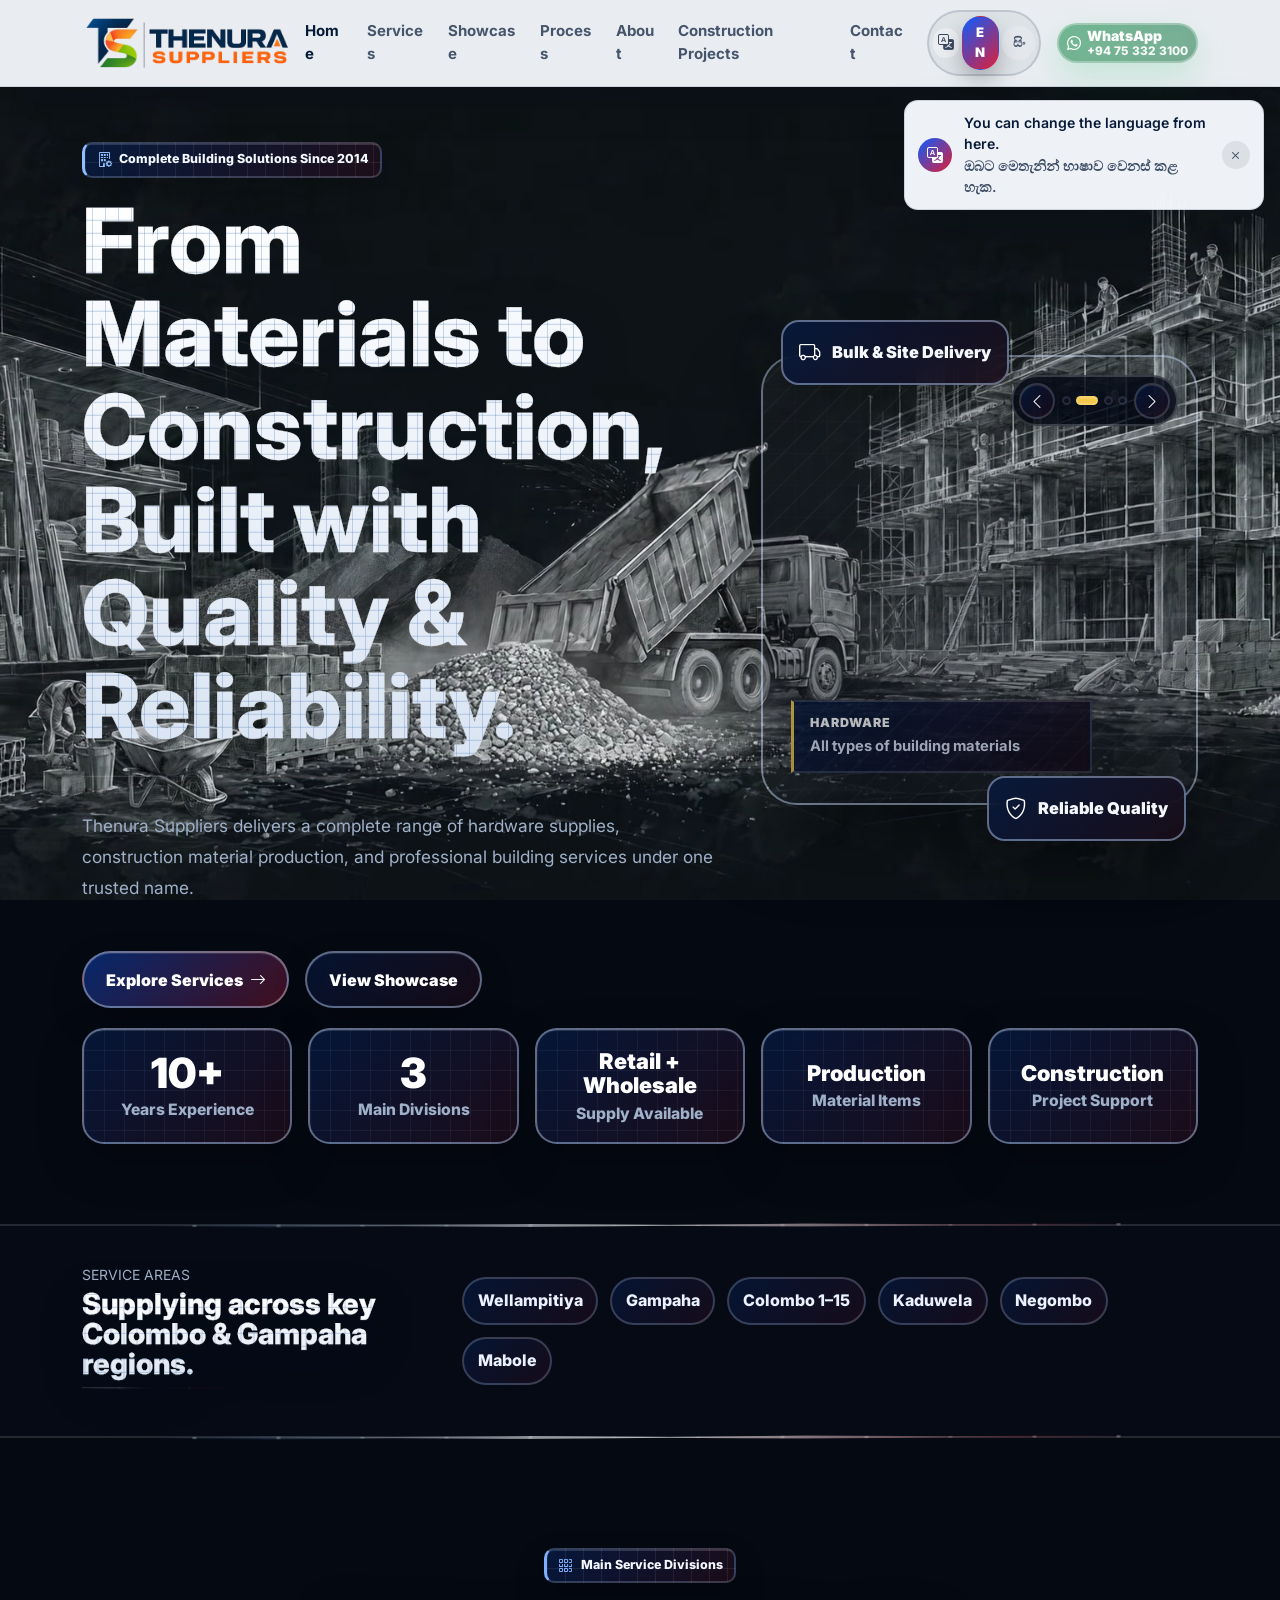
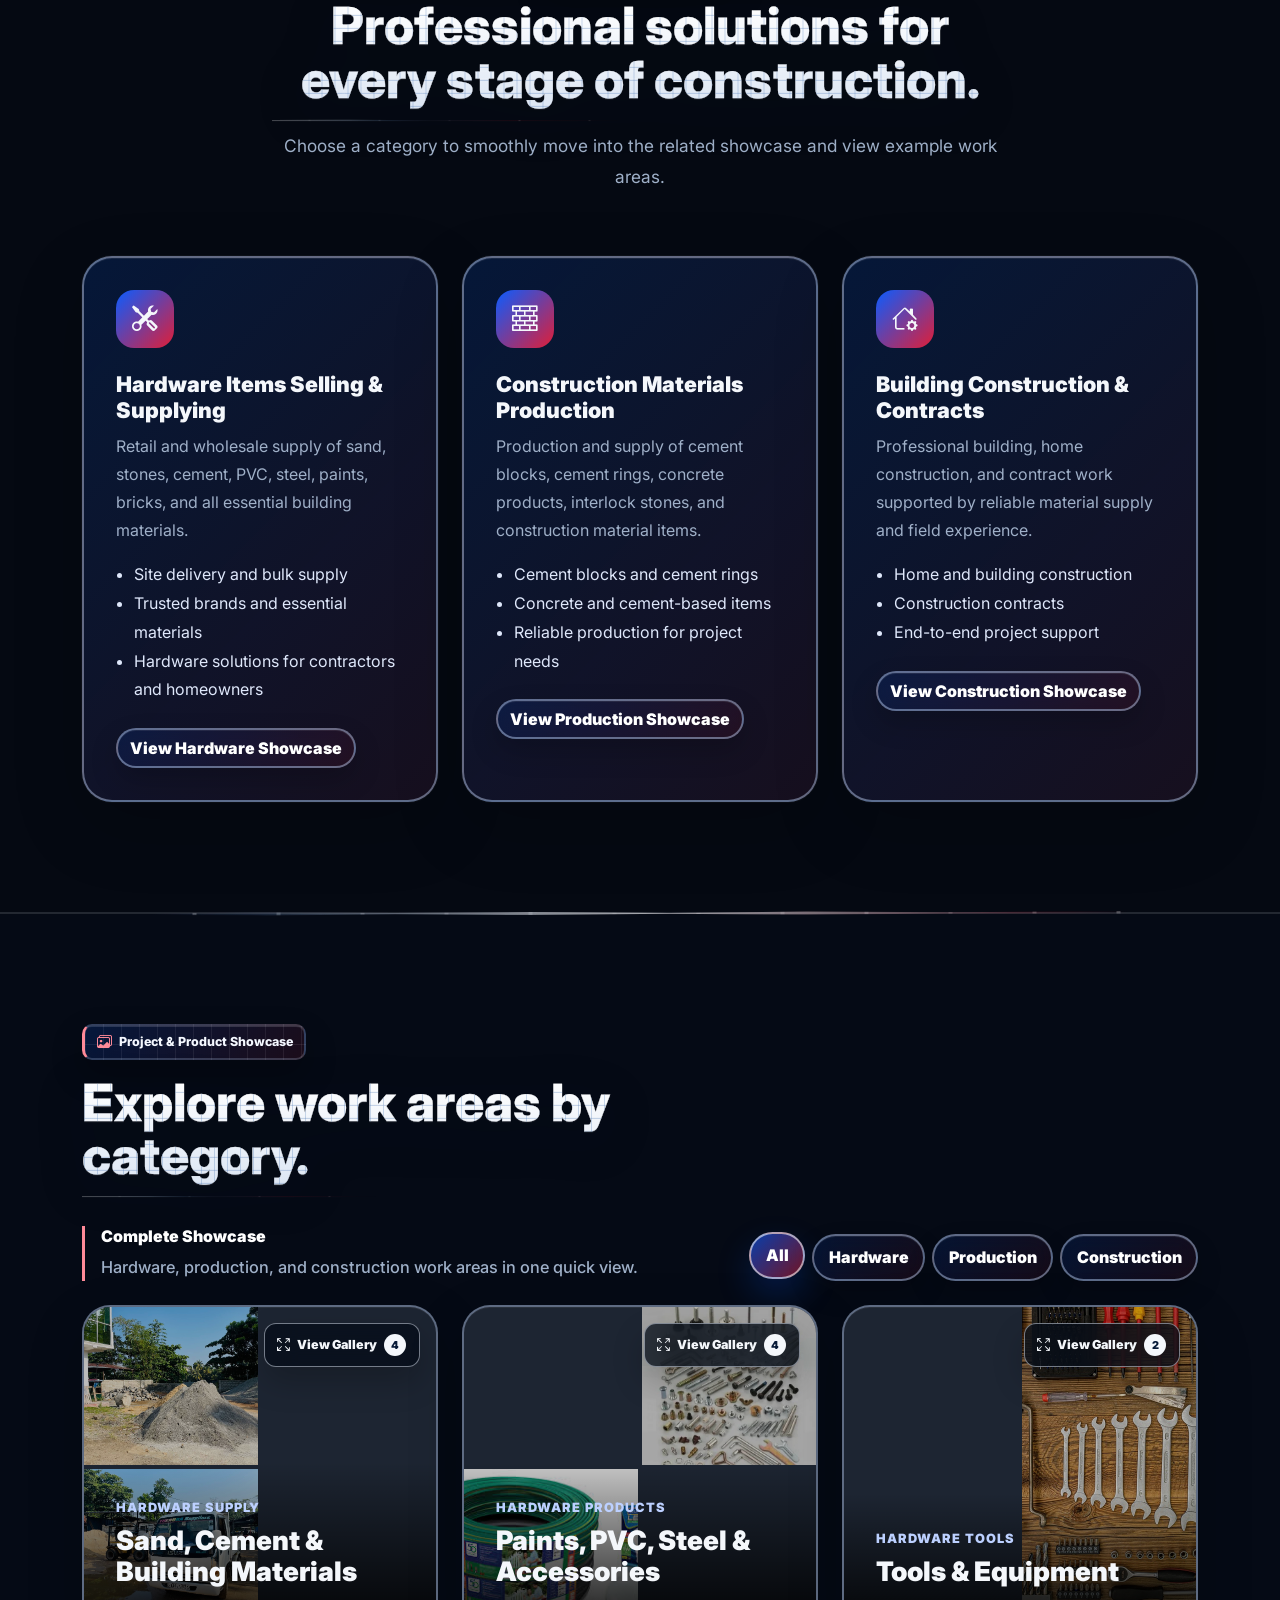
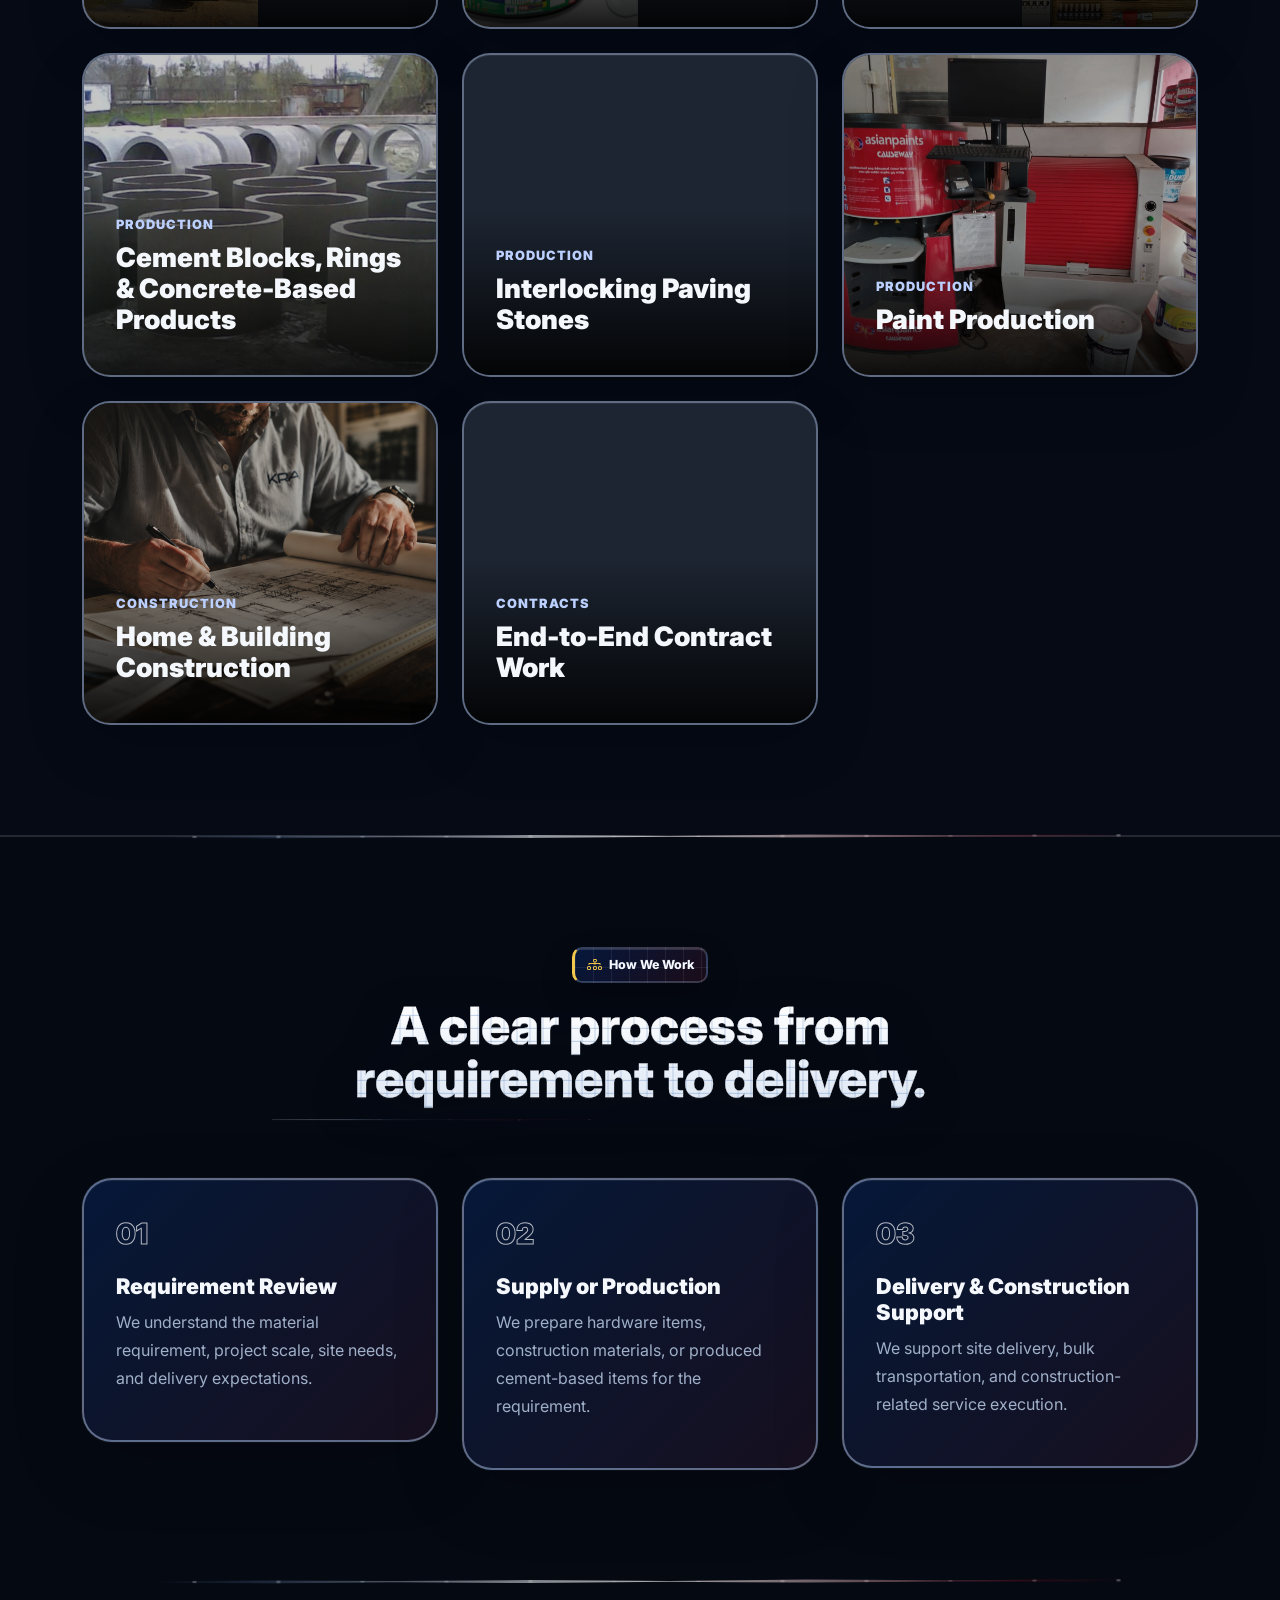
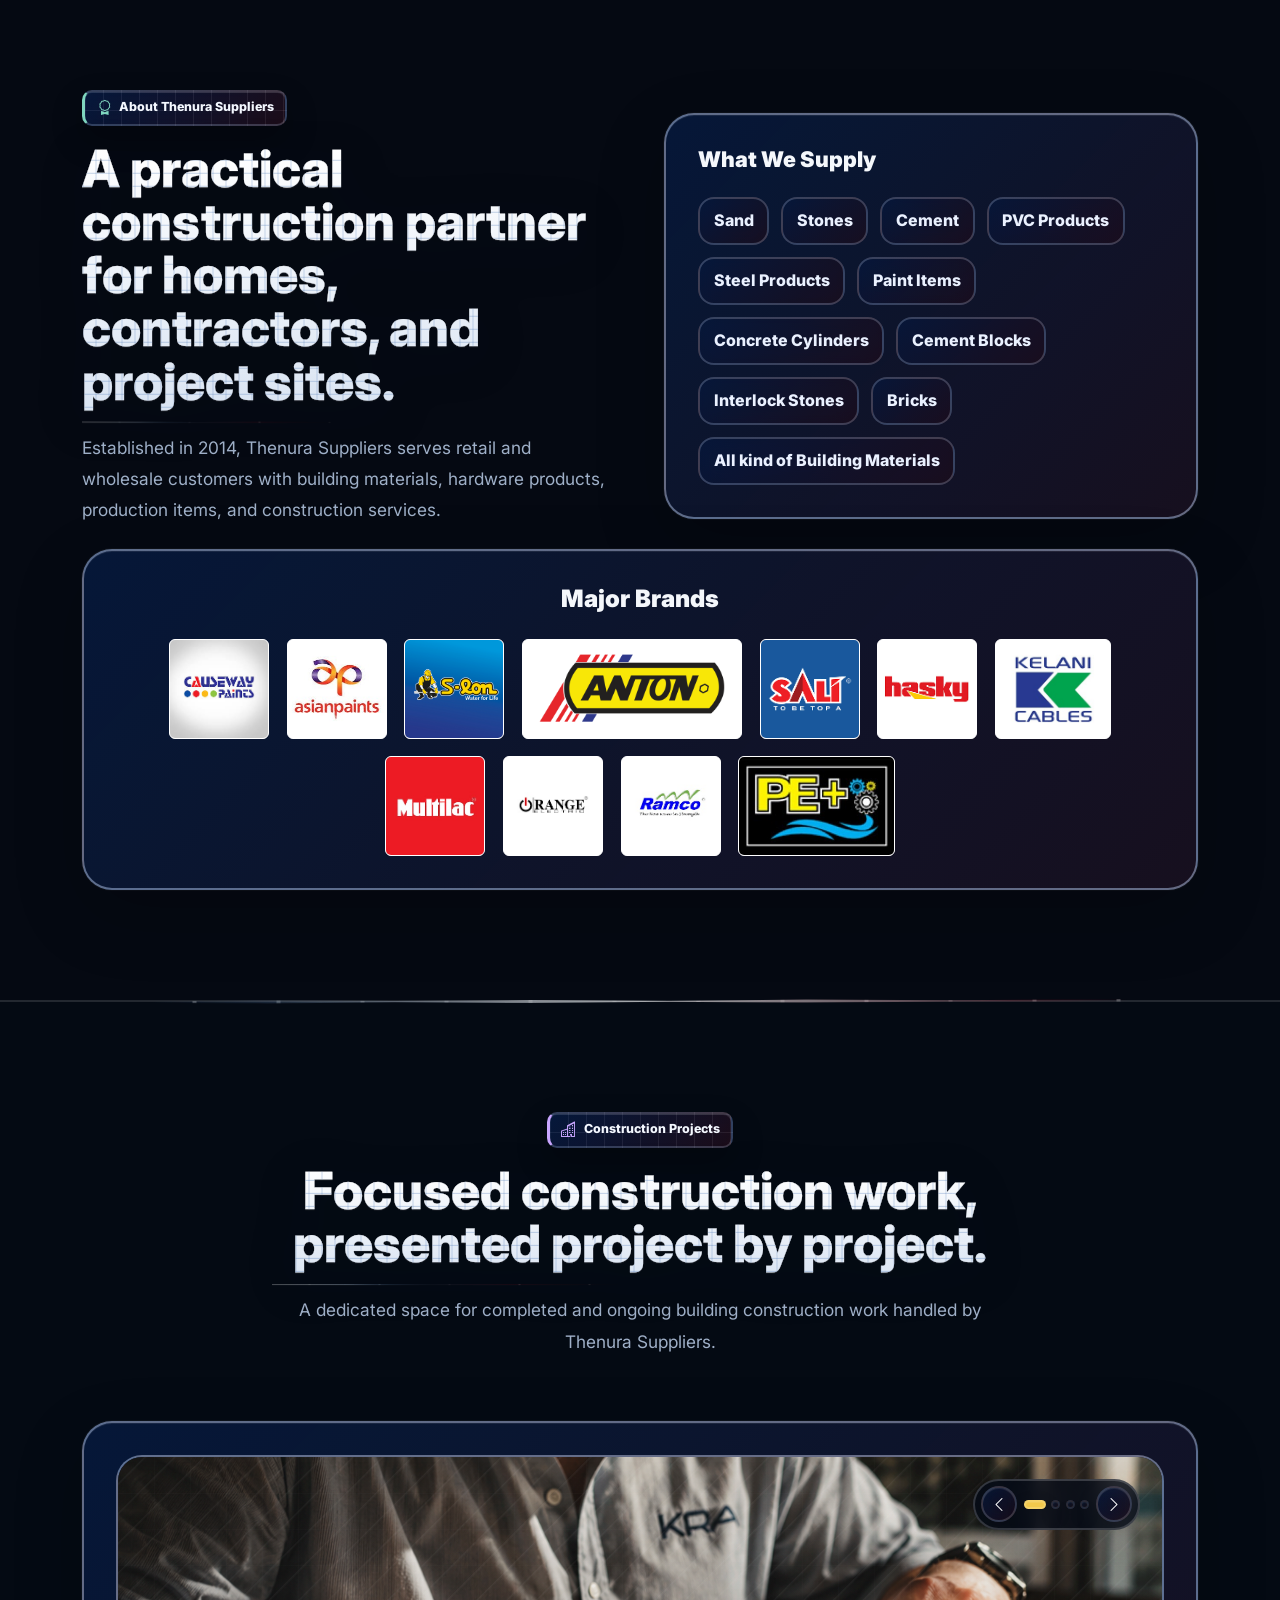
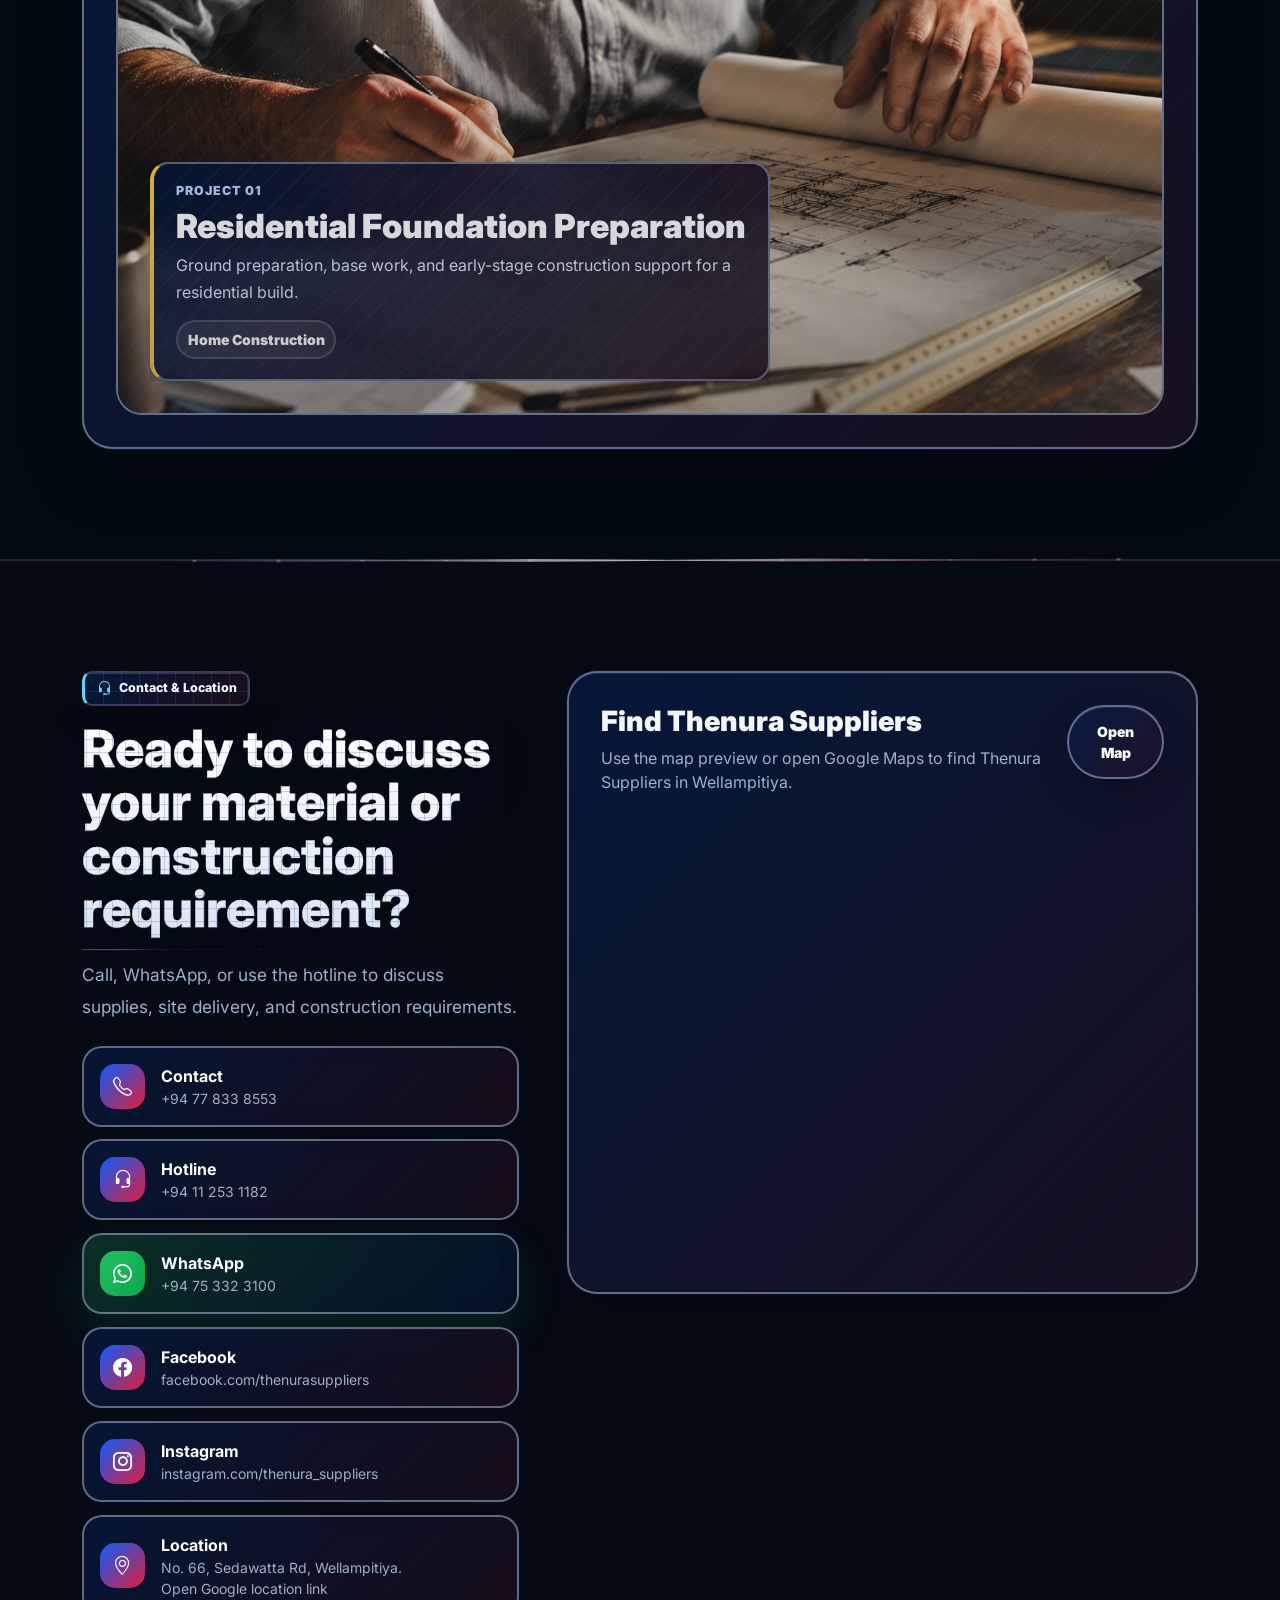
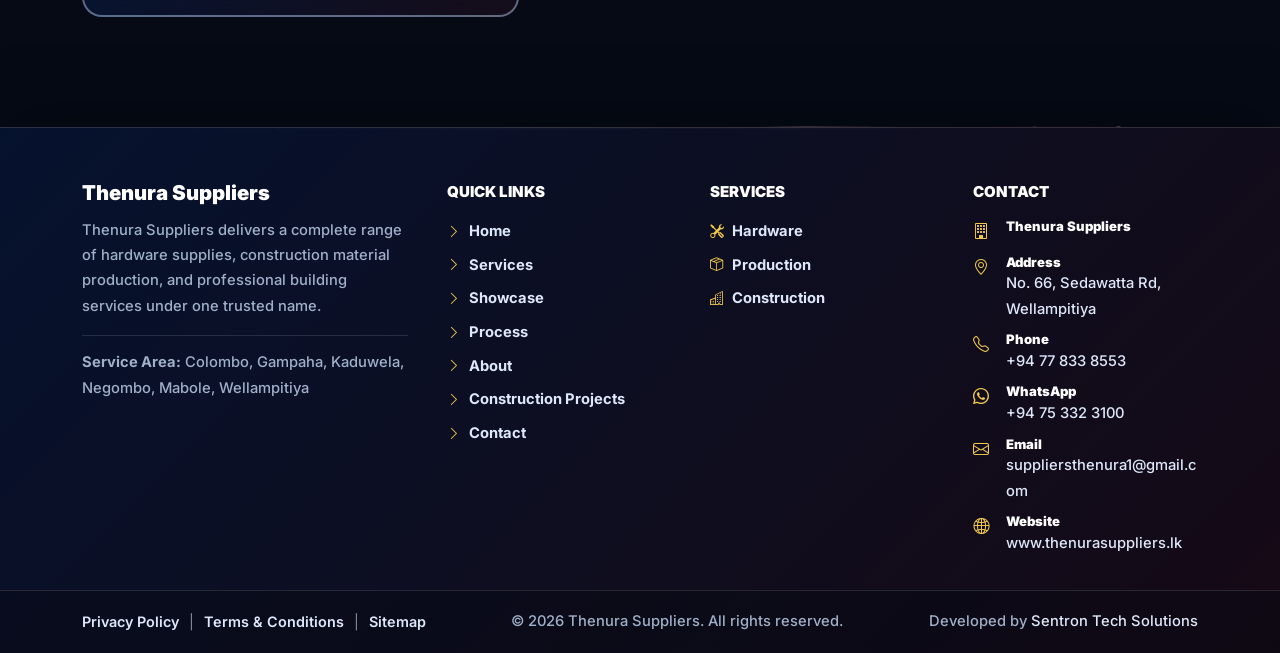
==== commit e9f6ae5f: "favicon-change" ====
--- a/index.html
+++ b/index.html
@@ -38,9 +38,9 @@
   <meta name="twitter:image" content="https://www.thenurasuppliers.lk/resources/images/internal/logo.png" />
   <meta name="twitter:image:alt" content="Thenura Suppliers logo" />
 
-  <link rel="icon" type="image/png" sizes="295x295" href="resources/images/internal/favicon.png" />
-  <link rel="shortcut icon" type="image/png" href="resources/images/internal/favicon.png" />
-  <link rel="apple-touch-icon" href="resources/images/internal/favicon.png" />
+  <link rel="icon" type="image/png" sizes="295x295" href="resources/images/internal/favicon-bg-rm.png" />
+  <link rel="shortcut icon" type="image/png" href="resources/images/internal/favicon-bg-rm.png" />
+  <link rel="apple-touch-icon" href="resources/images/internal/favicon-bg-rm.png" />
 
   <!-- Bootstrap CSS CDN -->
   <link href="https://cdn.jsdelivr.net/npm/bootstrap@5.3.3/dist/css/bootstrap.min.css" rel="stylesheet" />
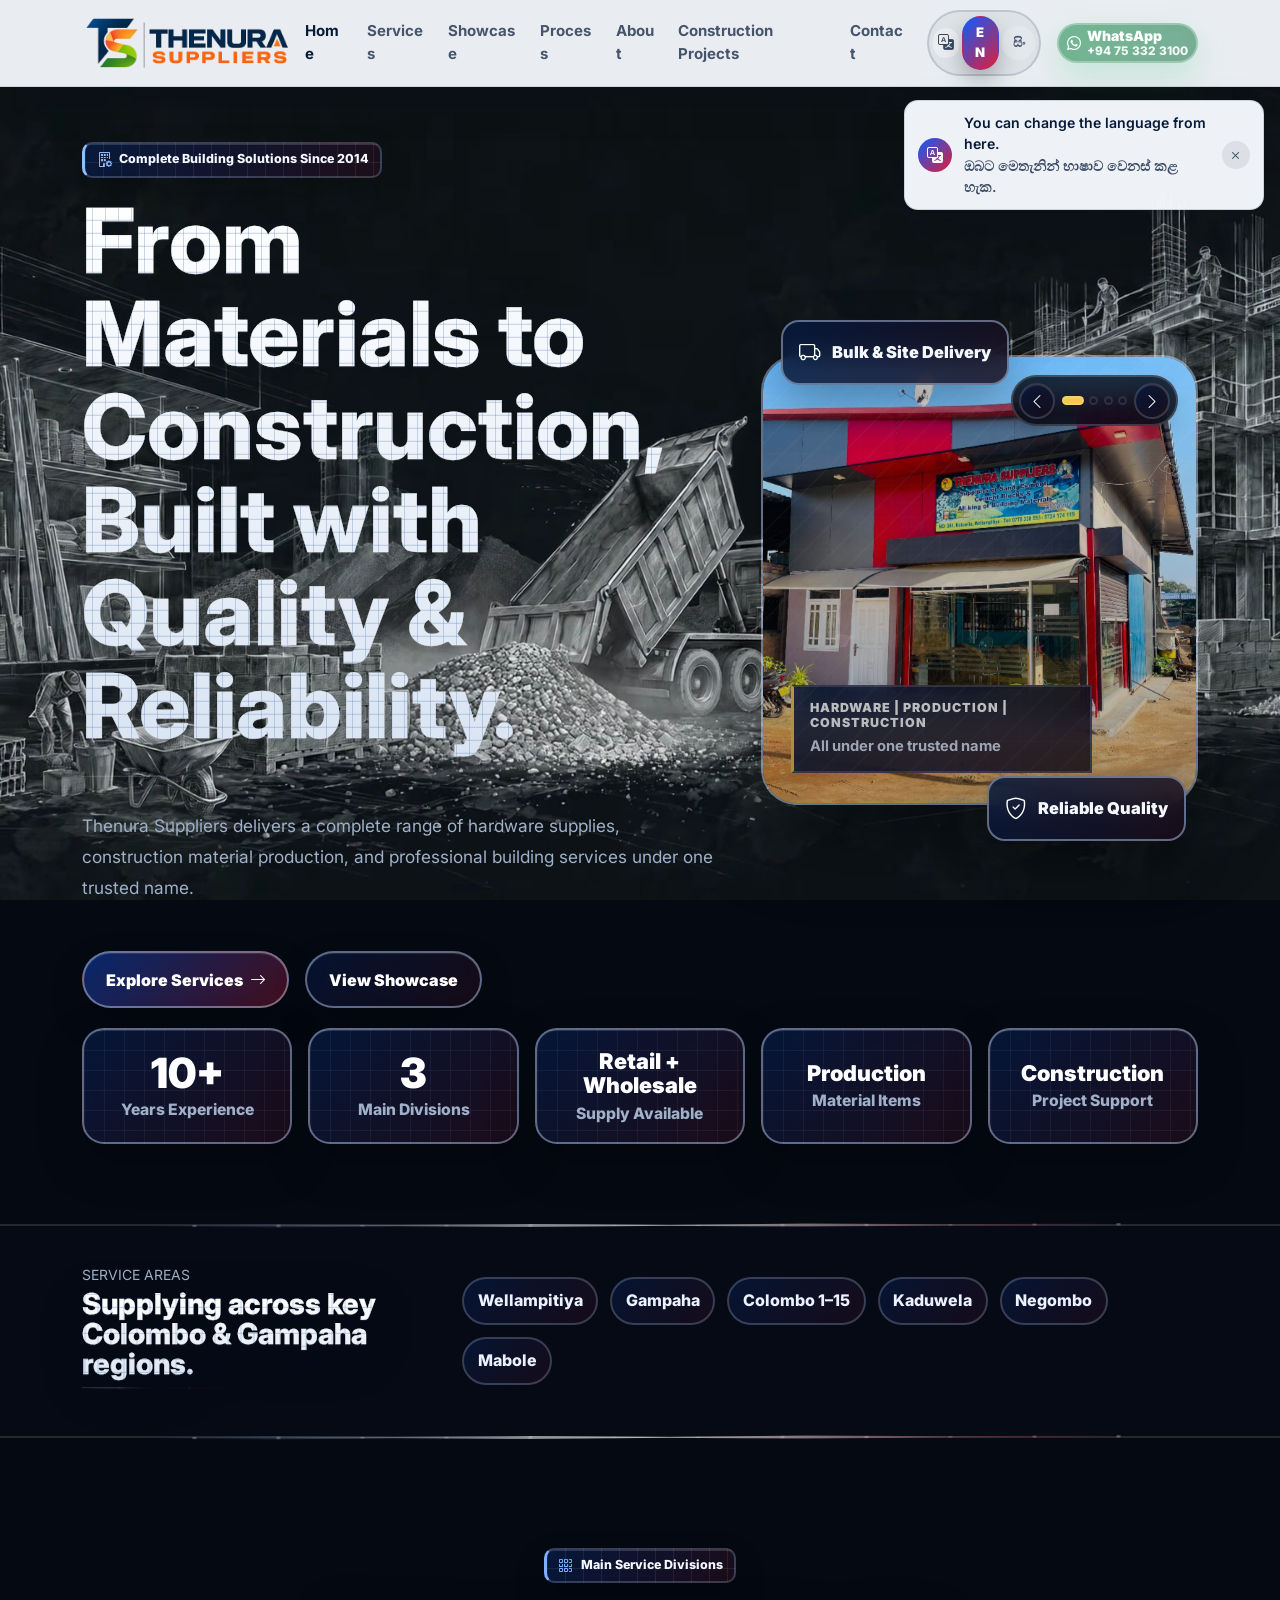
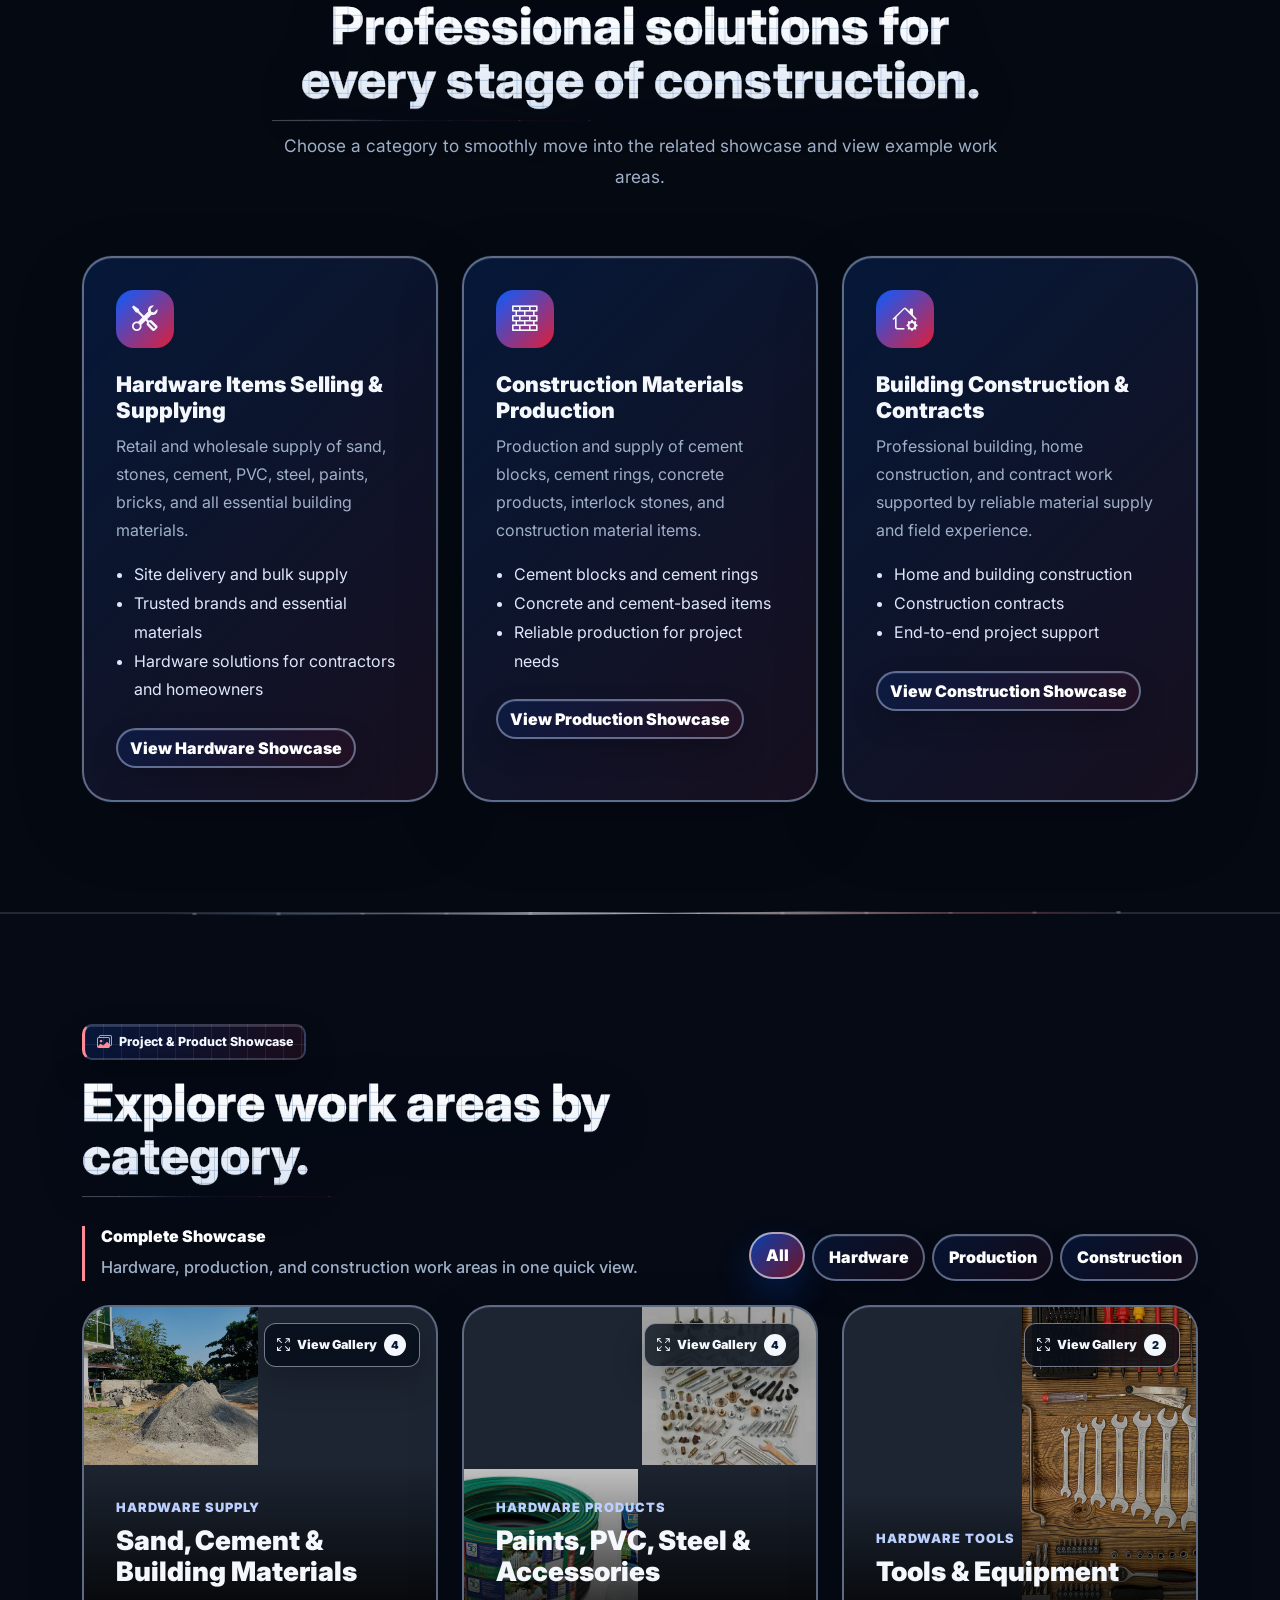
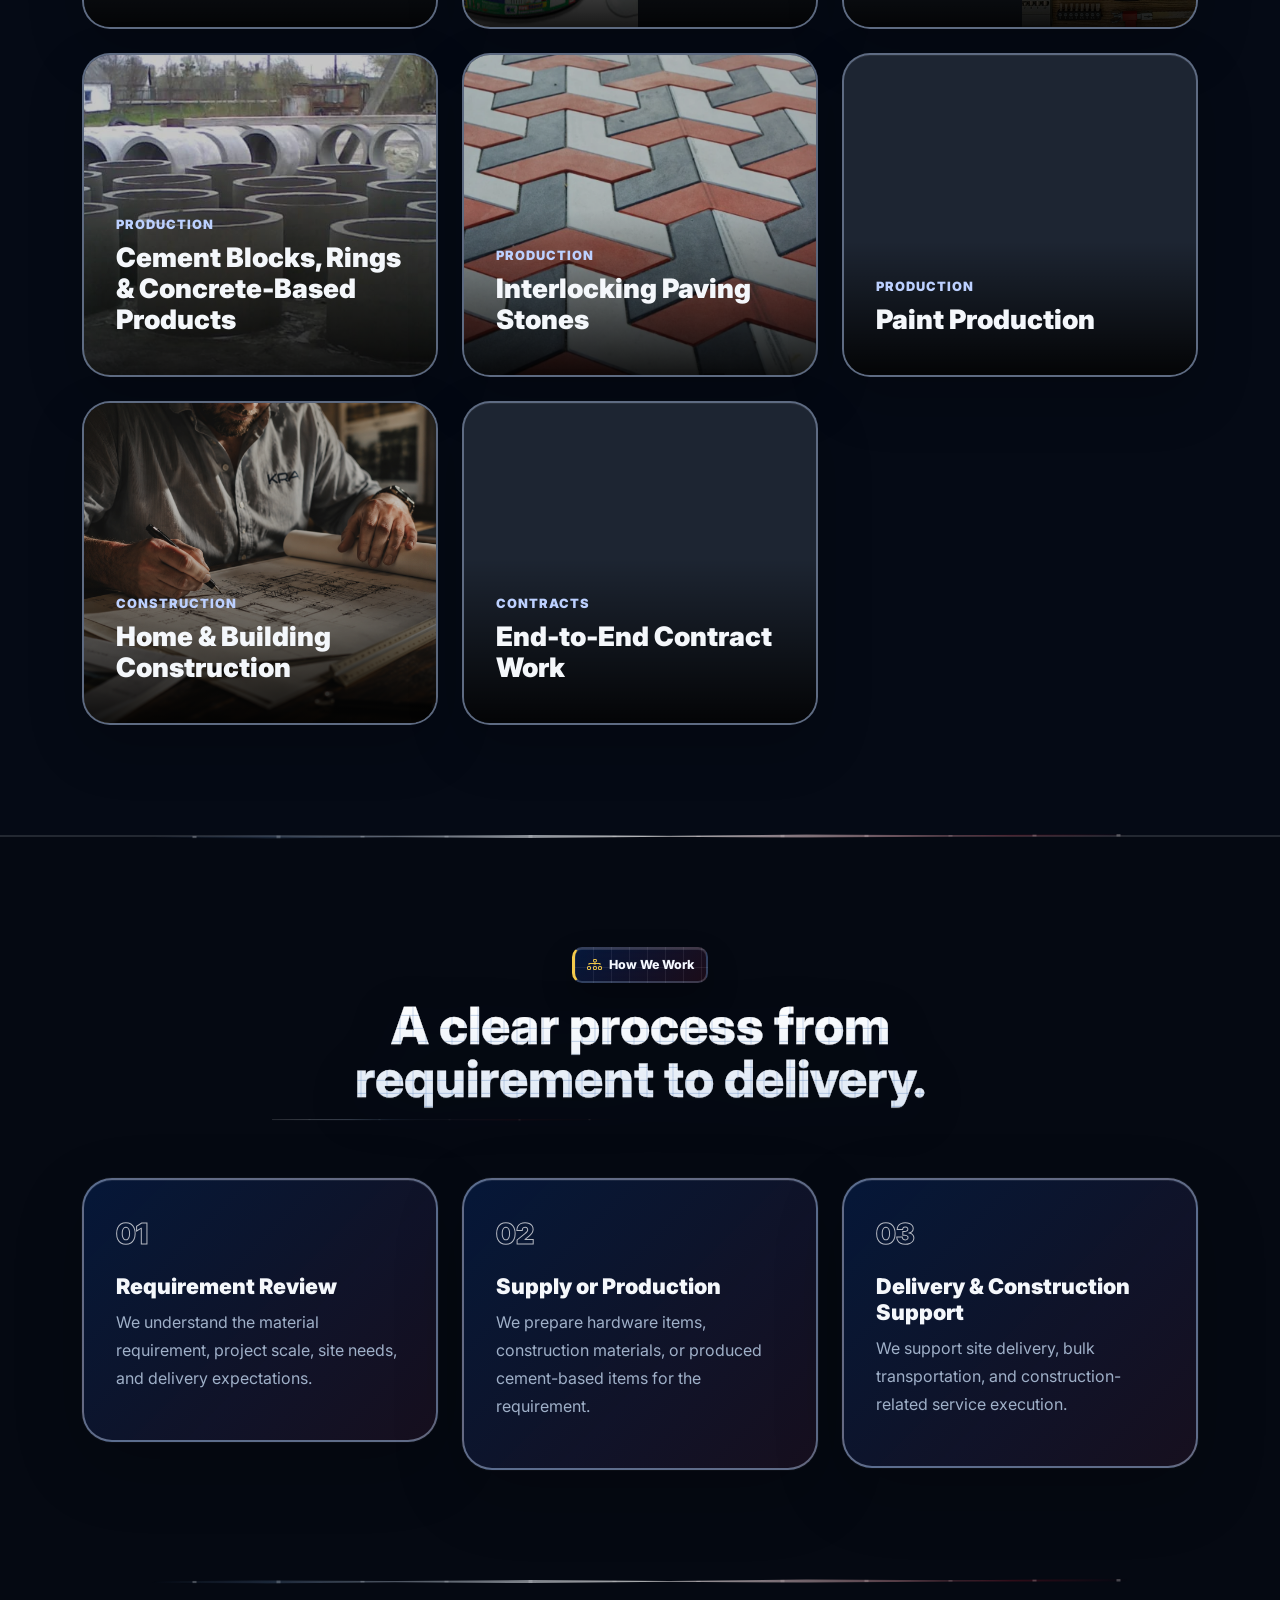
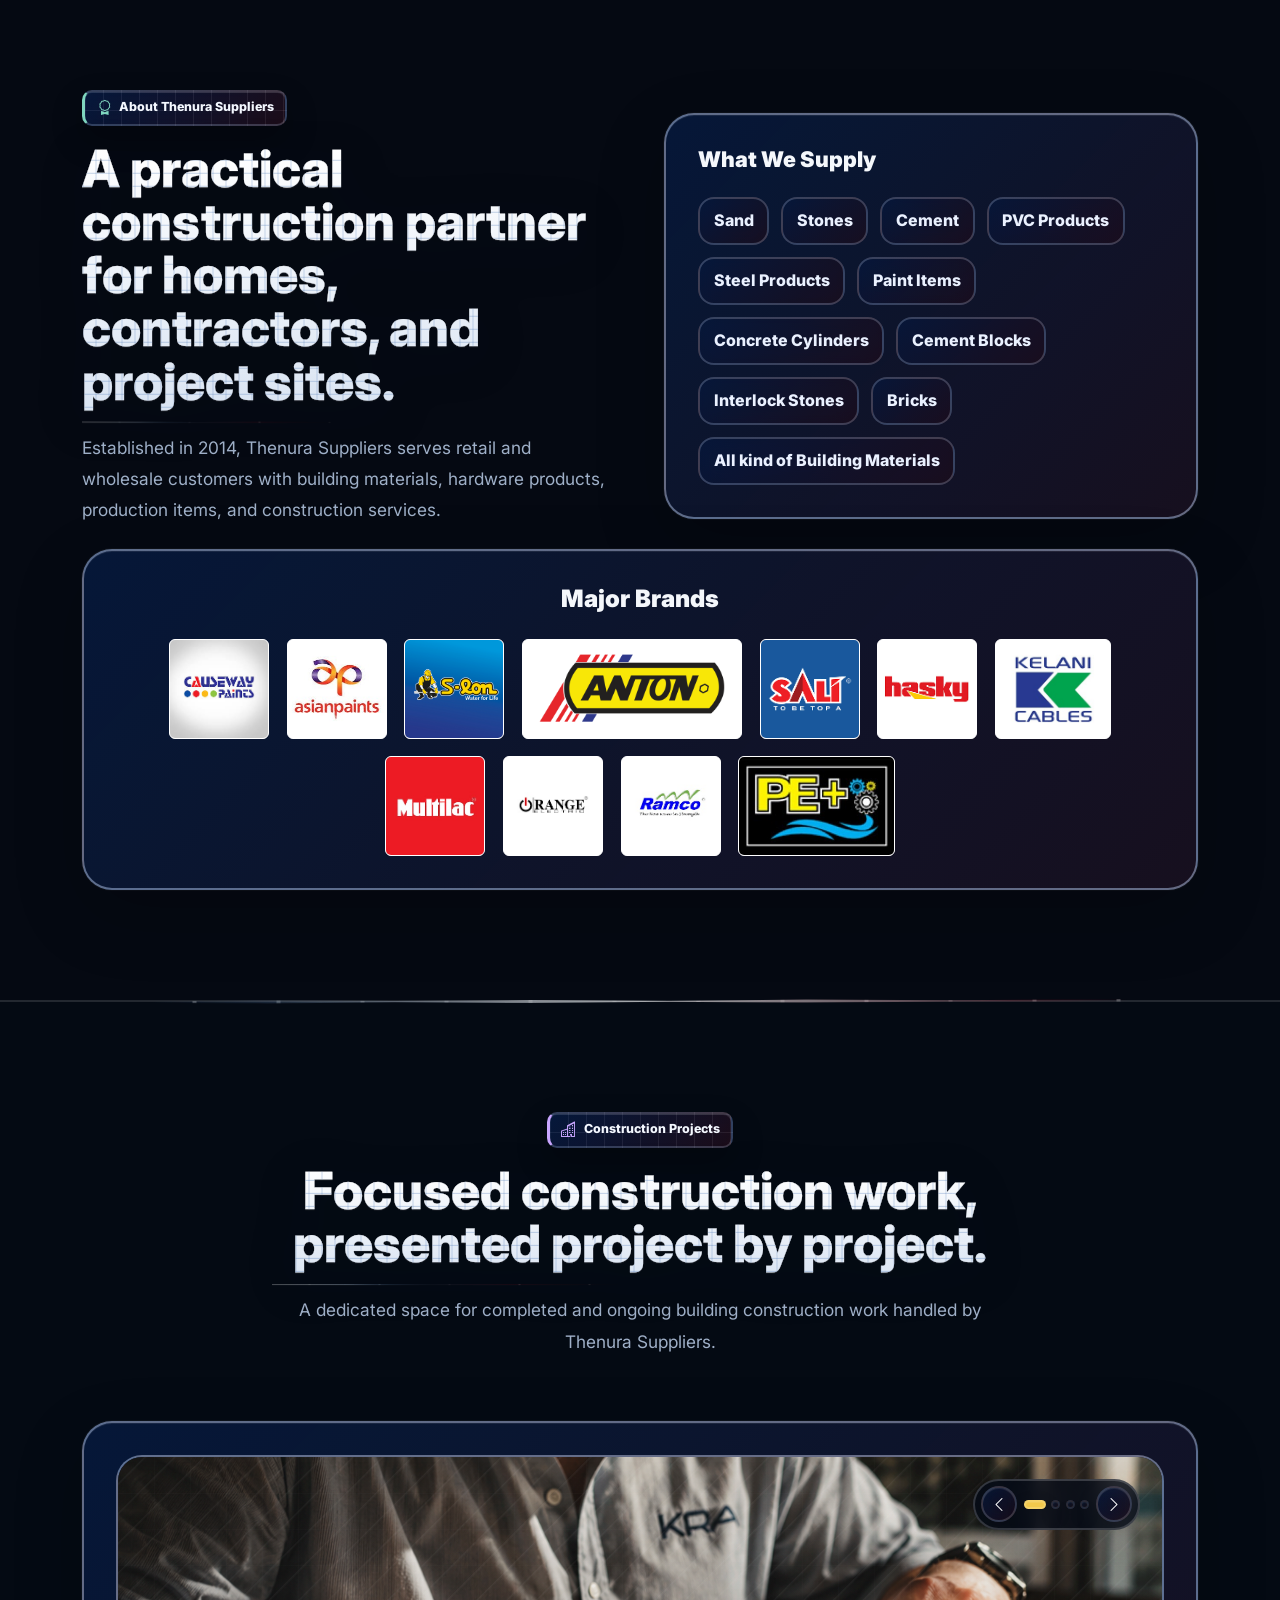
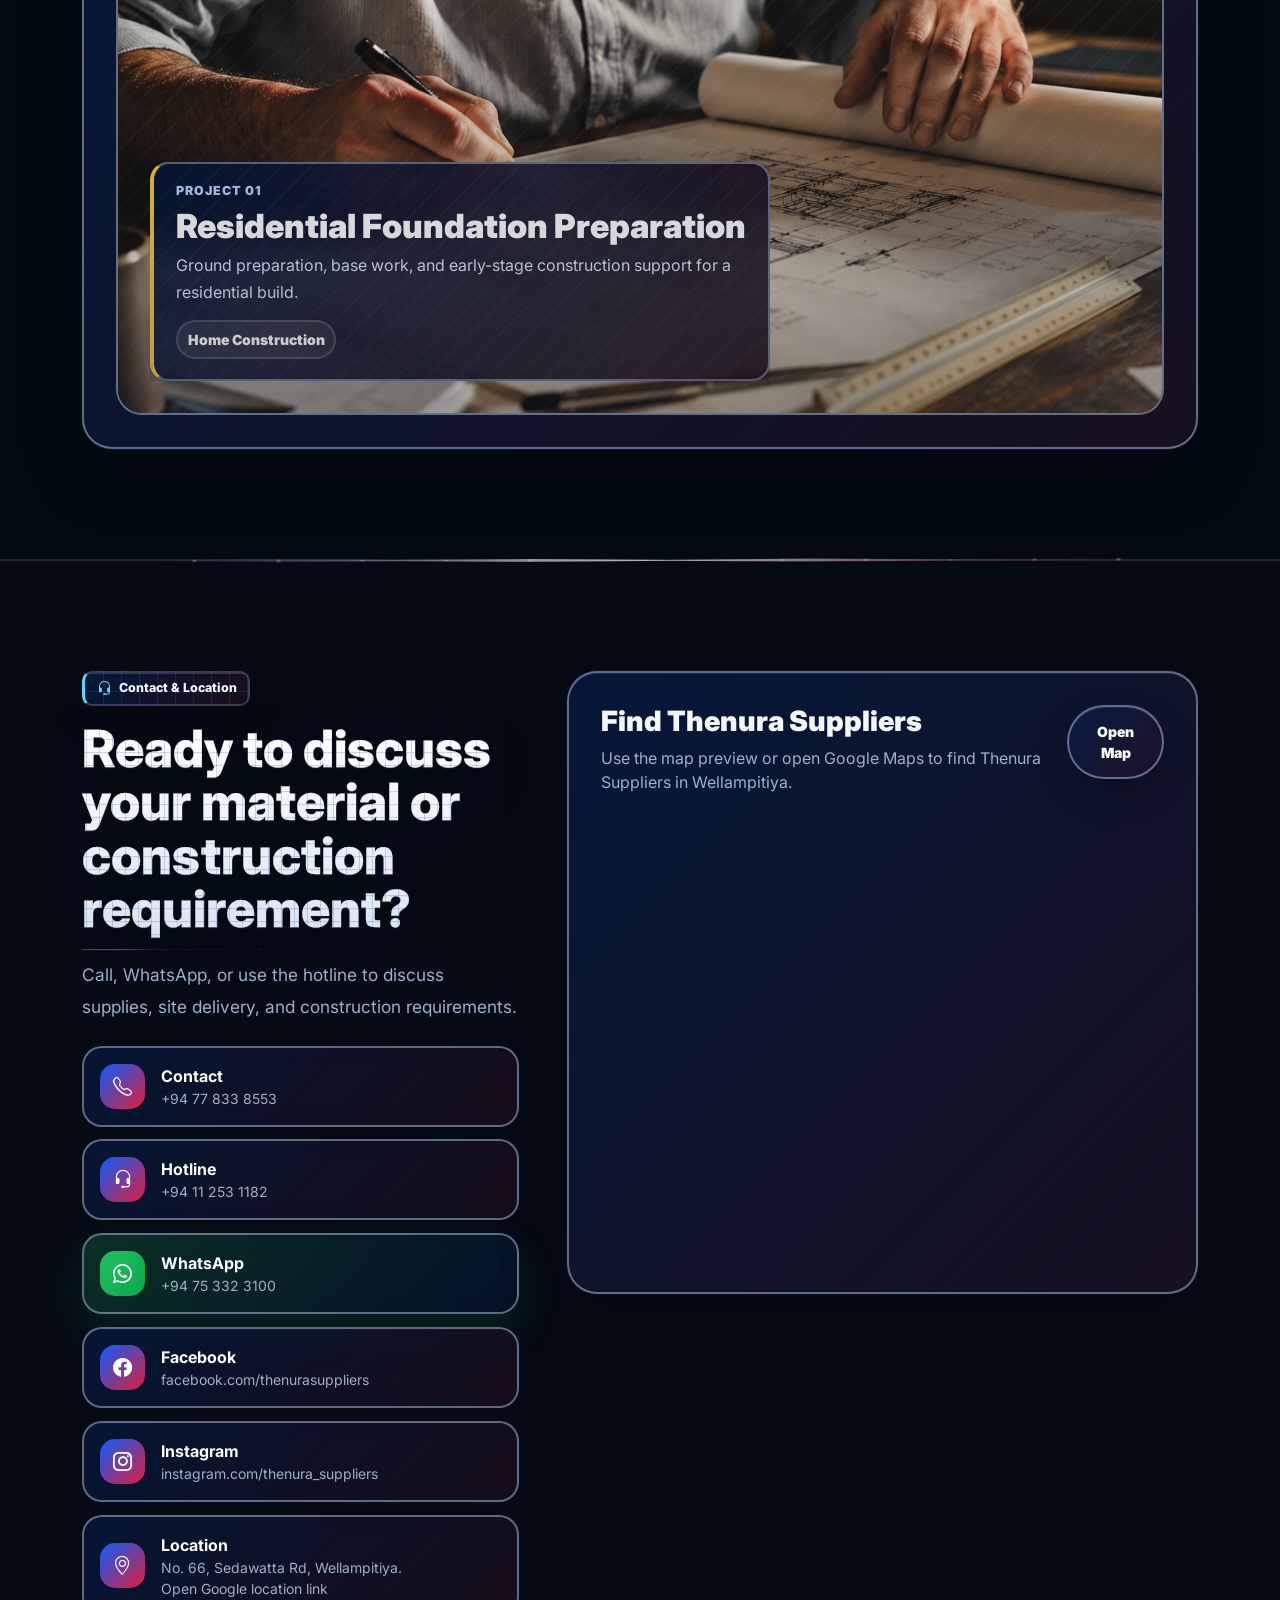
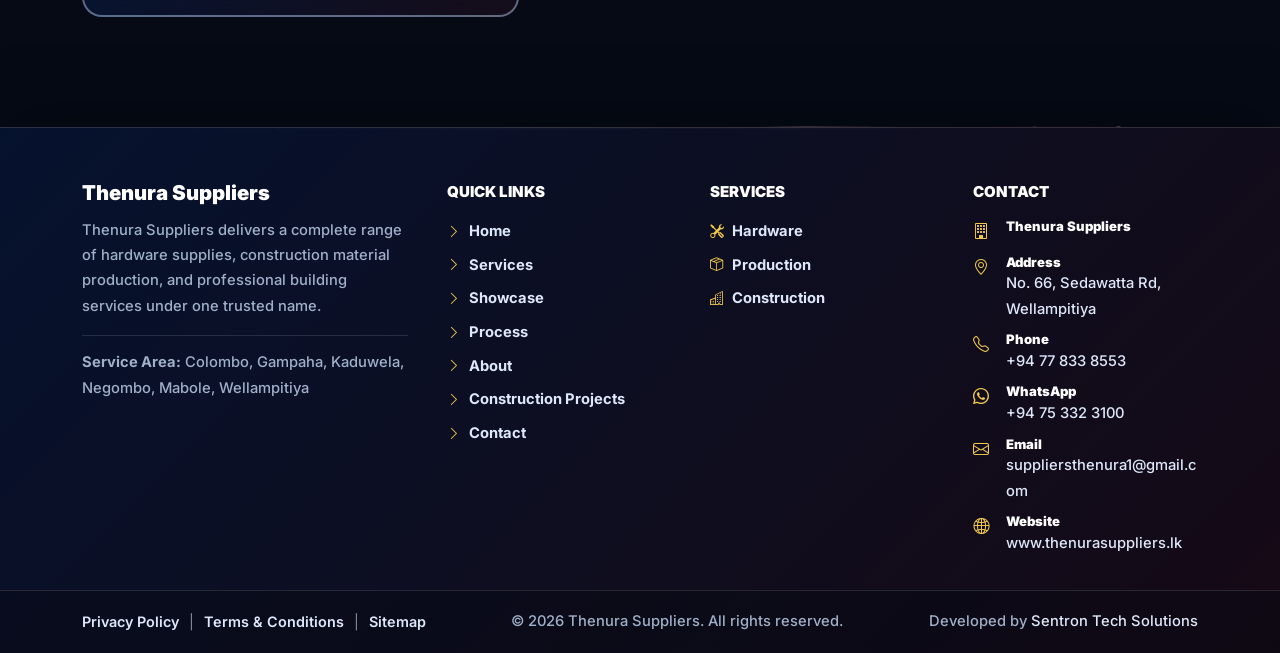
==== commit 7f2d5501: "favincon icons" ====
--- a/index.html
+++ b/index.html
@@ -38,9 +38,11 @@
   <meta name="twitter:image" content="https://www.thenurasuppliers.lk/resources/images/internal/logo.png" />
   <meta name="twitter:image:alt" content="Thenura Suppliers logo" />
 
-  <link rel="icon" type="image/png" sizes="295x295" href="resources/images/internal/favicon-bg-rm.png" />
-  <link rel="shortcut icon" type="image/png" href="resources/images/internal/favicon-bg-rm.png" />
-  <link rel="apple-touch-icon" href="resources/images/internal/favicon-bg-rm.png" />
+  <!-- favicon -->
+  <link rel="icon"  sizes="any" href="favicon/favicon.ico" />
+  <link rel="icon" type="image/png" sizes="48x48" href="favicon/favicon-48x48.png" />
+  <link rel="icon" type="image/png" sizes="96x96" href="favicon/favicon-96x96.png" />
+  <link rel="apple-touch-icon" sizes="180x180" href="favicon/apple-touch-icon.png" />
 
   <!-- Bootstrap CSS CDN -->
   <link href="https://cdn.jsdelivr.net/npm/bootstrap@5.3.3/dist/css/bootstrap.min.css" rel="stylesheet" />
